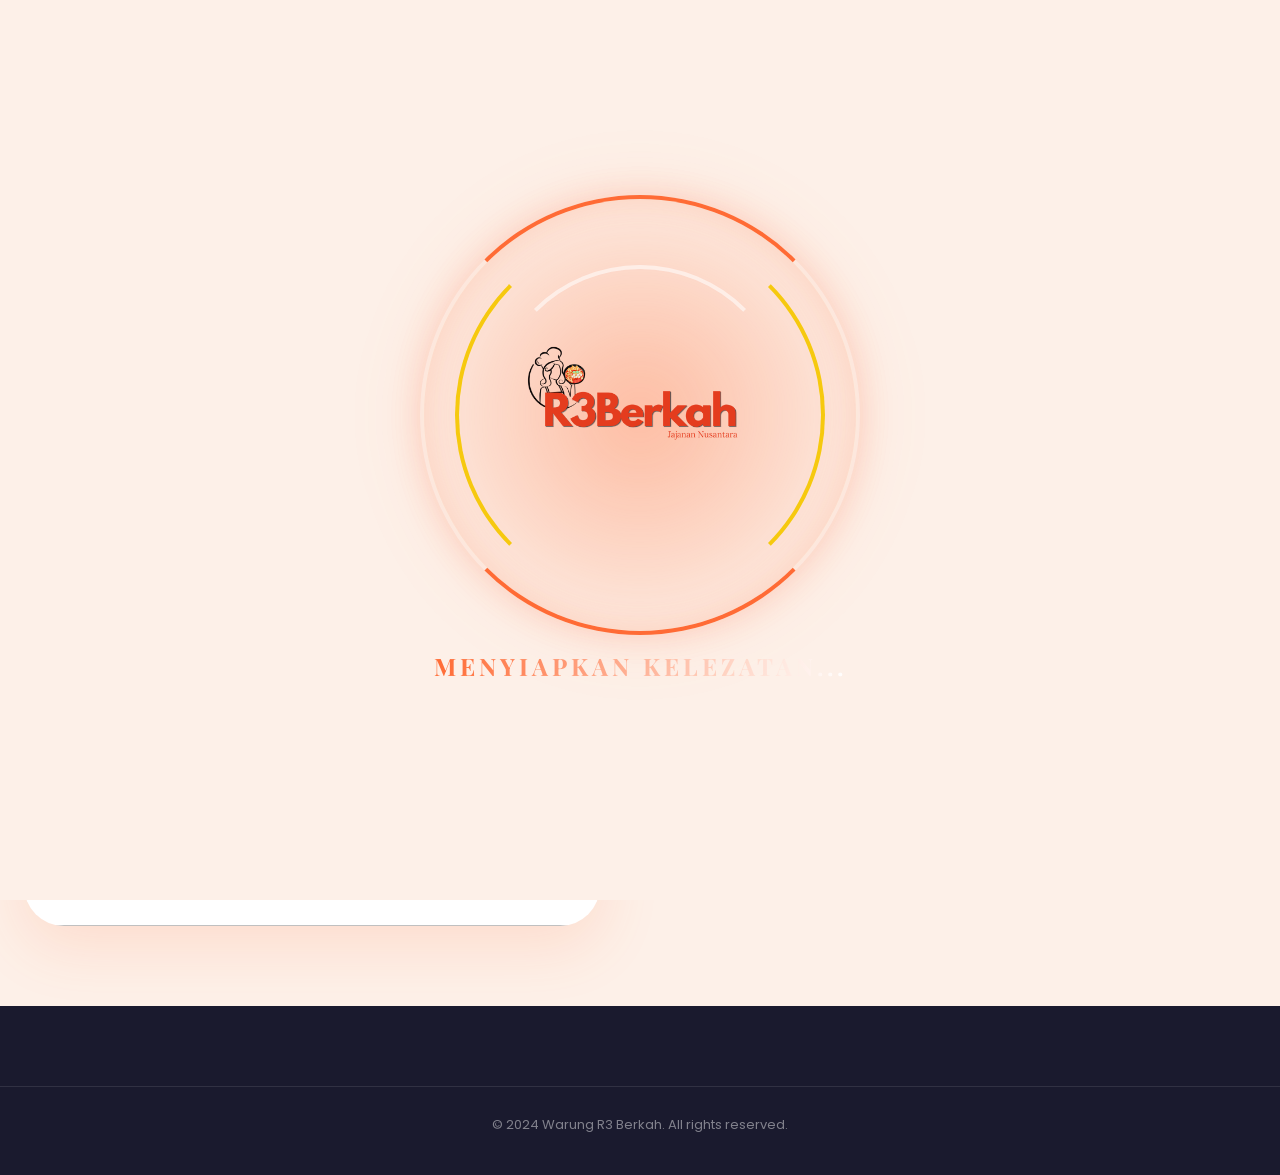
==== detail.html @ b2153f71 "first commit" ====
<!DOCTYPE html>
<html lang="id">

<head>
  <meta charset="UTF-8">
  <meta name="viewport" content="width=device-width, initial-scale=1.0">
  <title>Detail Menu | Warung R3 Berkah</title>
  <link rel="stylesheet" href="style.css">
</head>

<body>
  <!-- Loader -->
  <div class="loader-wrapper" id="loader">
    <div class="loader-content">
      <div class="loader-epic-container">
        <div class="epic-glow"></div>
        <div class="epic-ring ring-1"></div>
        <div class="epic-ring ring-2"></div>
        <div class="epic-ring ring-3"></div>
        <img src="assets/logo_animation.png" alt="Logo" class="loader-epic-logo">
      </div>
      <div class="loader-text">Menyiapkan Kelezatan...</div>
    </div>
  </div>


  <header class="scrolled">
    <div class="container nav-container">
      <a href="index.html" class="logo">
        <div class="logo-icon">
          <img src="assets/logo_animation.png" alt="Logo" style="width: 100%; height: 100%; object-fit: contain;">
        </div>
      </a>

      <nav>
        <ul>
          <li><a href="index.html#home">Home</a></li>
          <li><a href="index.html#menu">Menu</a></li>
          <li><a href="index.html#about">Tentang</a></li>
          <li><a href="index.html#why-us">Keunggulan</a></li>
        </ul>
      </nav>
    </div>
  </header>

  <main class="detail-page container" id="detail-content">
    <a href="index.html#menu" class="back-link">
      <svg width="20" height="20" viewBox="0 0 24 24" fill="none" stroke="currentColor" stroke-width="3"
        stroke-linecap="round" stroke-linejoin="round">
        <line x1="19" y1="12" x2="5" y2="12"></line>
        <polyline points="12 19 5 12 12 5"></polyline>
      </svg>
      Kembali ke Menu
    </a>

    <div class="detail-grid">
      <div class="detail-img-container">
        <img src="" alt="" id="food-img">
      </div>
      <div class="detail-info">
        <div style="display: flex; align-items: center; gap: 16px; margin-bottom: 16px;">
          <span
            style="background: rgba(255,107,53,0.1); color: var(--primary); font-size: 12px; font-weight: 900; padding: 6px 16px; border-radius: 99px; text-transform: uppercase;">Menu
            Terpopuler</span>
          <div
            style="display: flex; align-items: center; gap: 6px; color: var(--muted); font-size: 14px; font-weight: 700;">
            <svg width="16" height="16" viewBox="0 0 24 24" fill="#E53E3E">
              <path
                d="M12 21.35l-1.45-1.32C5.4 15.36 2 12.28 2 8.5 2 5.42 4.42 3 7.5 3c1.74 0 3.41.81 4.5 2.09C13.09 3.81 14.76 3 16.5 3 19.58 3 22 5.42 22 8.5c0 3.78-3.4 6.86-8.55 11.54L12 21.35z" />
            </svg>
            <span id="food-likes">0 Suka</span>
          </div>
          <div style="display: flex; align-items: center; gap: 6px; color: #F6C90E; font-size: 14px; font-weight: 700;">
            <svg width="16" height="16" viewBox="0 0 24 24" fill="currentColor">
              <path d="M12 17.27L18.18 21l-1.64-7.03L22 9.24l-7.19-.61L12 2 9.19 8.63 2 9.24l5.46 4.73L5.82 21z" />
            </svg>
            <span id="food-rating">0.0</span>
          </div>
        </div>


        <h1 id="food-name">Nama Menu</h1>
        <p class="detail-price" id="food-price">Rp 0</p>

        <div style="margin-bottom: 32px;">
          <h3 style="margin-bottom: 12px;">Deskripsi Rasa</h3>
          <p class="detail-desc" id="food-desc"></p>
        </div>

        <div style="margin-bottom: 40px;">
          <h3 style="margin-bottom: 16px;">Bahan Utama</h3>
          <div class="ingredients-grid" id="ingredients-grid">
            <!-- Ingredients will be injected -->
          </div>
        </div>

        <a href="" id="wa-btn" target="_blank" class="btn-wa">
          <svg width="24" height="24" viewBox="0 0 24 24" fill="currentColor">
            <path
              d="M17.472 14.382c-.297-.149-1.758-.867-2.03-.967-.273-.099-.471-.148-.67.15-.197.297-.767.966-.94 1.164-.173.199-.347.223-.644.075-.297-.15-1.255-.463-2.39-1.475-.883-.788-1.48-1.761-1.653-2.059-.173-.297-.018-.458.13-.606.134-.133.298-.347.446-.52.149-.174.198-.298.298-.497.099-.198.05-.371-.025-.52-.075-.149-.669-1.612-.916-2.207-.242-.579-.487-.5-.669-.51-.173-.008-.371-.01-.57-.01-.198 0-.52.074-.792.372-.272.297-1.04 1.016-1.04 2.479 0 1.462 1.065 2.875 1.213 3.074.149.198 2.096 3.2 5.077 4.487.709.306 1.262.489 1.694.625.712.227 1.36.195 1.871.118.571-.085 1.758-.719 2.006-1.413.248-.694.248-1.289.173-1.413-.074-.124-.272-.198-.57-.347m-5.421 7.403h-.004a9.87 9.87 0 01-5.031-1.378l-.361-.214-3.741.982.998-3.648-.235-.374a9.86 9.86 0 01-1.51-5.26c.001-5.45 4.436-9.884 9.888-9.884 2.64 0 5.122 1.03 6.988 2.898a9.825 9.825 0 012.893 6.994c-.003 5.45-4.437 9.884-9.885 9.884m8.413-18.297A11.815 11.815 0 0012.05 0C5.495 0 .16 5.335.157 11.892c0 2.096.547 4.142 1.588 5.945L.057 24l6.305-1.654a11.882 11.882 0 005.683 1.448h.005c6.554 0 11.89-5.335 11.893-11.893a11.821 11.821 0 00-3.48-8.413z" />
          </svg>
          Pesan via WhatsApp
        </a>
      </div>
    </div>
  </main>

  <footer>
    <div class="container footer-bottom">
      <p>&copy; 2024 Warung R3 Berkah. All rights reserved.</p>
    </div>
  </footer>

  <a href="https://wa.me/6285147191733" target="_blank" class="whatsapp-float" title="Chat via WhatsApp">
    <svg width="32" height="32" viewBox="0 0 24 24" fill="currentColor">
      <path
        d="M17.472 14.382c-.297-.149-1.758-.867-2.03-.967-.273-.099-.471-.148-.67.15-.197.297-.767.966-.94 1.164-.173.199-.347.223-.644.075-.297-.15-1.255-.463-2.39-1.475-.883-.788-1.48-1.761-1.653-2.059-.173-.297-.018-.458.13-.606.134-.133.298-.347.446-.52.149-.174.198-.298.298-.497.099-.198.05-.371-.025-.52-.075-.149-.669-1.612-.916-2.207-.242-.579-.487-.5-.669-.51-.173-.008-.371-.01-.57-.01-.198 0-.52.074-.792.372-.272.297-1.04 1.016-1.04 2.479 0 1.462 1.065 2.875 1.213 3.074.149.198 2.096 3.2 5.077 4.487.709.306 1.262.489 1.694.625.712.227 1.36.195 1.871.118.571-.085 1.758-.719 2.006-1.413.248-.694.248-1.289.173-1.413-.074-.124-.272-.198-.57-.347m-5.421 7.403h-.004a9.87 9.87 0 01-5.031-1.378l-.361-.214-3.741.982.998-3.648-.235-.374a9.86 9.86 0 01-1.51-5.26c.001-5.45 4.436-9.884 9.888-9.884 2.64 0 5.122 1.03 6.988 2.898a9.825 9.825 0 012.893 6.994c-.003 5.45-4.437 9.884-9.885 9.884m8.413-18.297A11.815 11.815 0 0012.05 0C5.495 0 .16 5.335.157 11.892c0 2.096.547 4.142 1.588 5.945L.057 24l6.305-1.654a11.882 11.882 0 005.683 1.448h.005c6.554 0 11.89-5.335 11.893-11.893a11.821 11.821 0 00-3.48-8.413z" />
    </svg>
  </a>

  <script src="data.js"></script>
  <script src="script.js"></script>
</body>

</html>
---- style.css ----
@import url('https://fonts.googleapis.com/css2?family=Poppins:ital,wght@0,100;0,200;0,300;0,400;0,500;0,600;0,700;0,800;0,900;1,100;1,200;1,300;1,400;1,500;1,600;1,700;1,800;1,900&family=Playfair+Display:ital,wght@0,400..900;1,400..900&display=swap');

:root {
  --primary: #FF6B35;
  --primary-rgb: 255, 107, 53;
  --secondary: #E53E3E;
  --yellow: #F6C90E;
  --green: #4CAF50;
  --blue: #3B82F6;
  --background: #FDF0E8;
  --foreground: #1A1A2E;
  --muted: #6B7280;
  --white: #FFFFFF;
  --shadow-soft: 0 4px 12px rgba(0, 0, 0, 0.05);
  --shadow-medium: 0 10px 30px rgba(0, 0, 0, 0.08);
  --shadow-strong: 0 20px 60px rgba(255, 107, 53, 0.15);
  --shadow-orange: 0 12px 32px rgba(255, 107, 53, 0.3);
}

* {
  margin: 0;
  padding: 0;
  box-sizing: border-box;
}

html, body {
  overflow-x: hidden;
  width: 100%;
  position: relative;
  touch-action: pan-y;
}


html {
  scroll-behavior: smooth;
}

body {
  font-family: 'Poppins', sans-serif;
  background-color: var(--background);
  color: var(--foreground);
  line-height: 1.6;
  width: 100%;
  overflow-x: hidden;
}


.container {
  max-width: 1280px;
  margin: 0 auto;
  padding: 0 24px;
}

/* Typography */
h1,
h2,
h3,
h4,
.font-serif {
  font-family: 'Playfair Display', serif;
}

.font-black {
  font-weight: 900;
}

.font-bold {
  font-weight: 700;
}

.font-semibold {
  font-weight: 600;
}

.font-medium {
  font-weight: 500;
}

/* Navbar */
header {
  position: fixed;
  top: 0;
  left: 0;
  right: 0;
  height: 90px;
  z-index: 1000;
  transition: all 0.5s cubic-bezier(0.4, 0, 0.2, 1);
}

header.scrolled {
  background: rgba(255, 255, 255, 0.8);
  backdrop-filter: blur(12px);
  -webkit-backdrop-filter: blur(12px);
  box-shadow: 0 4px 30px rgba(0, 0, 0, 0.05);
  border-bottom: 1px solid rgba(255, 255, 255, 0.2);
}

.nav-container {
  height: 100%;
  display: flex;
  align-items: center;
  position: relative;
}


.logo {
  display: flex;
  align-items: center;
  gap: 10px;
  text-decoration: none;
  transition: transform 0.3s ease;
}

.logo-icon {
  width: 130px;
  height: 130px;
  display: flex;
  align-items: center;
  justify-content: center;
  transition: transform 0.3s ease;
}



.logo:hover .logo-icon {
  transform: scale(1.1);
}

.logo-text {
  font-size: 36px;
  font-weight: 900;
  color: var(--foreground);
  letter-spacing: -0.02em;
}


/* Premium Loader */
.loader-wrapper {
  position: fixed;
  inset: 0;
  background: var(--foreground);
  /* Dark elegant background during load */
  z-index: 9999;
  display: flex;
  align-items: center;
  justify-content: center;
  transition: transform 0.8s cubic-bezier(0.85, 0, 0.15, 1);
}

.loader-wrapper::before,
.loader-wrapper::after {
  content: '';
  position: absolute;
  left: 0;
  width: 100%;
  height: 50%;
  background: var(--background);
  transition: transform 0.8s cubic-bezier(0.85, 0, 0.15, 1);
  z-index: -1;
}

.loader-wrapper::before {
  top: 0;
  transform-origin: top;
}

.loader-wrapper::after {
  bottom: 0;
  transform-origin: bottom;
}

.loader-wrapper.hidden {
  transform: scale(1.1);
  opacity: 0;
  visibility: hidden;
}

.loader-wrapper.hidden::before {
  transform: translateY(-100%);
}

.loader-wrapper.hidden::after {
  transform: translateY(100%);
}

.loader-content {
  position: relative;
  display: flex;
  flex-direction: column;
  align-items: center;
  gap: 32px;
}

.loader-epic-container {
  position: relative;
  width: 400px;
  height: 400px;
  display: flex;
  align-items: center;
  justify-content: center;
  perspective: 1000px;
}

.epic-glow {
  position: absolute;
  inset: -60px;
  background: radial-gradient(circle, rgba(255, 107, 53, 0.4) 0%, rgba(255, 107, 53, 0) 70%);
  border-radius: 50%;
  animation: epic-pulse 2s cubic-bezier(0.4, 0, 0.2, 1) infinite;
  filter: blur(25px);
}

.epic-ring {
  position: absolute;
  border-radius: 50%;
  border: 4px solid transparent;
}

.ring-1 {
  inset: -20px;
  border-top-color: var(--primary);
  border-bottom-color: var(--primary);
  animation: spin-3d 3s linear infinite;
  box-shadow: 0 0 30px rgba(255, 107, 53, 0.2), inset 0 0 30px rgba(255, 107, 53, 0.2);
}

.ring-2 {
  inset: 15px;
  border-left-color: var(--yellow);
  border-right-color: var(--yellow);
  animation: spin-3d-reverse 2.5s linear infinite;
}

.ring-3 {
  inset: 50px;
  border-top-color: rgba(255, 255, 255, 0.8);
  animation: spin 1.5s linear infinite;
  opacity: 0.7;
}

.loader-epic-logo {
  width: 280px;
  height: 280px;
  object-fit: contain;
  z-index: 10;
  animation: epic-float 3s ease-in-out infinite, epic-glow-image 2s alternate infinite;
}

@keyframes epic-pulse {
  0%, 100% { transform: scale(0.8); opacity: 0.4; }
  50% { transform: scale(1.3); opacity: 0.8; }
}

@keyframes spin-3d {
  0% { transform: rotateX(60deg) rotateY(-20deg) rotateZ(0deg); }
  100% { transform: rotateX(60deg) rotateY(-20deg) rotateZ(360deg); }
}

@keyframes spin-3d-reverse {
  0% { transform: rotateX(40deg) rotateY(40deg) rotateZ(360deg); }
  100% { transform: rotateX(40deg) rotateY(40deg) rotateZ(0deg); }
}

@keyframes epic-float {
  0%, 100% { transform: translateY(0) scale(1); }
  50% { transform: translateY(-15px) scale(1.08); }
}

@keyframes epic-glow-image {
  0% { filter: drop-shadow(0 0 10px rgba(255, 107, 53, 0.2)); }
  100% { filter: drop-shadow(0 0 35px rgba(255, 107, 53, 0.9)); }
}

.loader-text {
  font-family: 'Playfair Display', serif;
  font-size: 24px;
  font-weight: 700;
  color: var(--primary);
  letter-spacing: 4px;
  text-transform: uppercase;
  animation: shimmer 2s linear infinite;
  background: linear-gradient(90deg, var(--primary), #fff, var(--primary));
  background-size: 200% auto;
  -webkit-background-clip: text;
  background-clip: text;
  -webkit-text-fill-color: transparent;

}

@keyframes spin-cool {
  0% {
    transform: rotate(0deg);
  }

  100% {
    transform: rotate(360deg);
  }
}

@keyframes breathing {

  0%,
  100% {
    transform: scale(1);
    filter: brightness(1);
  }

  50% {
    transform: scale(1.08);
    filter: brightness(1.2);
  }
}

@keyframes glow-pulse {

  0%,
  100% {
    opacity: 0.3;
    transform: scale(0.8);
  }

  50% {
    opacity: 0.8;
    transform: scale(1.2);
  }
}

@keyframes shimmer {
  to {
    background-position: 200% center;
  }
}


nav {
  position: absolute;
  left: 50%;
  transform: translateX(-50%);
}

nav ul {
  display: flex;
  list-style: none;
  gap: 32px;
}

nav a {
  text-decoration: none;
  color: var(--muted);
  font-size: 15px;
  font-weight: 600;
  transition: all 0.3s ease;
  position: relative;
}

nav a:hover,
nav a.active {
  color: var(--primary);
}

nav a.active::after {
  content: '';
  position: absolute;
  bottom: -6px;
  left: 0;
  width: 100%;
  height: 2px;
  background: var(--primary);
  border-radius: 99px;
}

/* Hero Section */
.hero {
  min-height: 100vh;
  display: flex;
  align-items: center;
  position: relative;
  overflow: hidden;
  padding-top: 72px;
  background: linear-gradient(135deg, var(--background) 0%, #FFFFFF 50%, #FFFBF7 100%);
}

.blob-1 {
  position: absolute;
  top: -10%;
  right: -5%;
  width: 700px;
  height: 700px;
  background: radial-gradient(circle, #FFE4CC 0%, #FDF0E8 70%, transparent 100%);
  animation: morph 10s ease-in-out infinite;
  opacity: 0.6;
}

.blob-2 {
  position: absolute;
  top: 20%;
  left: -10%;
  width: 400px;
  height: 400px;
  background: radial-gradient(circle, #FFEDD5 0%, transparent 70%);
  animation: morph 10s ease-in-out infinite;
  animation-delay: -2s;
  opacity: 0.4;
}

.hero-grid {
  display: grid;
  grid-template-columns: 60% 40%;
  gap: 48px;
  align-items: center;
  position: relative;
  z-index: 10;
}

.hero h1 {
  font-size: clamp(40px, 6vw, 68px);
  line-height: 1.1;
  letter-spacing: -0.03em;
  margin-bottom: 24px;
}

.text-gradient {
  background: linear-gradient(to right, var(--secondary), var(--primary), var(--yellow));
  background-clip: text;
  -webkit-background-clip: text;
  -webkit-text-fill-color: transparent;
  font-style: italic;
  display: block;
  padding: 8px 0;
}

.hero-p {
  font-size: 18px;
  color: var(--muted);
  max-width: 450px;
  font-weight: 500;
  margin-bottom: 32px;
}

/* Service Pills */
.service-pills {
  display: flex;
  flex-wrap: wrap;
  gap: 16px;
  margin-bottom: 32px;
}

.pill {
  display: flex;
  align-items: center;
  gap: 12px;
  background: rgba(255, 255, 255, 0.6);
  backdrop-filter: blur(8px);
  padding: 14px 20px;
  border-radius: 20px;
  box-shadow: var(--shadow-medium);
  transition: all 0.3s ease;
}

.pill:hover {
  transform: translateY(-4px);
  background: white;
}

.pill-icon {
  width: 40px;
  height: 40px;
  border-radius: 50%;
  display: flex;
  align-items: center;
  justify-content: center;
}

.pill-orange .pill-icon {
  background: rgba(255, 107, 53, 0.1);
  color: var(--primary);
}

.pill-green .pill-icon {
  background: rgba(76, 175, 80, 0.1);
  color: var(--green);
}

.pill-text b {
  font-size: 12px;
  display: block;
  text-transform: uppercase;
  letter-spacing: 0.05em;
}

.pill-text span {
  font-size: 11px;
  color: var(--muted);
}

.hero-cta {
  display: flex;
  align-items: center;
  gap: 24px;
}

.btn-primary {
  background: linear-gradient(to right, var(--secondary), var(--primary));
  color: white;
  padding: 20px 48px;
  border-radius: 99px;
  text-decoration: none;
  font-size: 18px;
  font-weight: 700;
  box-shadow: 0 12px 32px rgba(255, 107, 53, 0.4);
  transition: all 0.3s cubic-bezier(0.4, 0, 0.2, 1);
  border: none;
  cursor: pointer;
}

.btn-primary:hover {
  transform: scale(1.05);
  box-shadow: 0 16px 40px rgba(255, 107, 53, 0.5);
}

.play-btn {
  display: flex;
  align-items: center;
  gap: 12px;
  text-decoration: none;
  color: var(--foreground);
  font-weight: 700;
}

.play-icon {
  width: 56px;
  height: 56px;
  background: white;
  border-radius: 50%;
  display: flex;
  align-items: center;
  justify-content: center;
  box-shadow: 0 12px 24px rgba(0, 0, 0, 0.1);
  color: var(--primary);
  transition: all 0.3s ease;
}

.play-btn:hover .play-icon {
  transform: scale(1.1);
  background: var(--primary);
  color: white;
}

/* Hero Image */
.hero-image-side {
  position: relative;
  display: flex;
  justify-content: center;
}

.hero-shape {
  position: absolute;
  width: 450px;
  height: 450px;
  background: linear-gradient(135deg, #FFE4CC, #FFEDD5);
  border-radius: 50%;
  animation: morph 10s ease-in-out infinite;
  opacity: 0.8;
}

.hero-rings {
  position: absolute;
  width: 520px;
  height: 520px;
  border: 1px solid rgba(255, 107, 53, 0.1);
  border-radius: 50%;
  animation: spin 20s linear infinite;
}

.hero-img-wrap {
  position: relative;
  z-index: 10;
  animation: float 3.5s ease-in-out infinite;
}

.hero-img-main {
  width: 100%;
  max-width: 480px;
  border-radius: 50%;
  border: 12px solid rgba(255, 255, 255, 0.4);
  backdrop-filter: blur(4px);
  box-shadow: 0 20px 50px rgba(0, 0, 0, 0.15);
}

.badge-discount {
  position: absolute;
  top: -20px;
  right: -20px;
  background: var(--yellow);
  padding: 16px 24px;
  border-radius: 20px;
  transform: rotate(12deg);
  box-shadow: 0 12px 24px rgba(246, 201, 14, 0.4);
  border: 4px solid white;
  animation: float-slow 2.8s ease-in-out infinite;
  text-align: center;
}

.badge-discount b {
  font-size: 28px;
  display: block;
  line-height: 1;
}

.badge-discount span {
  font-size: 11px;
  font-weight: 900;
  text-transform: uppercase;
}

.rating-floating {
  position: absolute;
  bottom: -20px;
  left: -20px;
  background: white;
  padding: 12px 20px;
  border-radius: 20px;
  box-shadow: 0 12px 24px rgba(0, 0, 0, 0.1);
  display: flex;
  align-items: center;
  gap: 12px;
  border: 1px solid rgba(0, 0, 0, 0.05);
  animation: float 3.5s ease-in-out infinite;
  animation-delay: -1s;
}

.rating-icon {
  width: 40px;
  height: 40px;
  background: rgba(76, 175, 80, 0.1);
  border-radius: 50%;
  display: flex;
  align-items: center;
  justify-content: center;
  color: var(--green);
}

/* Utilities */
.text-center {
  text-align: center;
}

/* Sections */
.section {
  padding: 100px 0;
}


.section-white {
  background: white;
}

.section-label {
  display: block;
  font-size: 12px;
  font-weight: 900;
  color: var(--primary);
  text-transform: uppercase;
  letter-spacing: 0.2em;
  margin-bottom: 12px;
  text-align: center;
}

.section-title {
  font-size: clamp(32px, 4vw, 48px);
  font-weight: 900;
  text-align: center;
  margin-bottom: 60px;
  line-height: 1.1;
}

/* Food Cards Carousel */
.carousel-container {
  position: relative;
  margin-top: 32px;
}

.carousel-btn {
  position: absolute;
  top: 50%;
  transform: translateY(-50%);
  width: 56px;
  height: 56px;
  background: white;
  border: none;
  border-radius: 50%;
  box-shadow: var(--shadow-medium);
  cursor: pointer;
  z-index: 100;
  display: flex;
  align-items: center;
  justify-content: center;
  color: var(--muted);
  transition: all 0.3s ease;
}

.carousel-btn:hover {
  background: var(--primary);
  color: white;
}

.carousel-btn.prev {
  left: -28px;
}

.carousel-btn.next {
  right: -28px;
}

.carousel-track {
  display: flex;
  gap: 40px;
  overflow-x: auto;
  padding: 80px 20px 100px;
  scroll-behavior: smooth;
  scroll-snap-type: x mandatory;
}


.carousel-track::-webkit-scrollbar {
  display: none;
}

.food-card-wrap {
  flex: 0 0 260px;
  scroll-snap-align: start;
  position: relative;
}

.food-card {
  margin-top: 48px;
  background: white;
  border-radius: 32px;
  padding: 130px 24px 32px;
  min-height: 210px;
  display: flex;
  flex-direction: column;
  justify-content: space-between;
  box-shadow: var(--shadow-medium);
  transition: all 0.5s cubic-bezier(0.4, 0, 0.2, 1);
  border: 1px solid rgba(0, 0, 0, 0.05);
  text-align: center;
}


.food-card:hover {
  transform: translateY(-8px);
  box-shadow: var(--shadow-strong);
}

.food-card-img-box {
  position: absolute;
  top: -40px;
  left: 50%;
  transform: translateX(-50%);
  width: 160px;
  height: 160px;
  transition: all 0.5s ease;
}

.food-card:hover+.food-card-img-box,
.food-card-wrap:hover .food-card-img-box {
  transform: translateX(-50%) scale(1.1) rotate(-6deg);
}

.food-card-img-box img {
  width: 100%;
  height: 100%;
  object-fit: cover;
  border-radius: 50%;
  border: 6px solid white;
  box-shadow: 0 12px 24px rgba(0, 0, 0, 0.12);
}

.card-price-badge {
  position: absolute;
  bottom: -8px;
  right: -8px;
  background: var(--yellow);
  padding: 6px 12px;
  border-radius: 12px;
  font-size: 13px;
  font-weight: 900;
  border: 2px solid white;
  transform: rotate(12deg);
  transition: transform 0.3s ease;
}

.food-card-wrap:hover .card-price-badge {
  transform: rotate(0deg);
}

.card-title {
  font-size: 18px;
  font-weight: 900;
  margin-bottom: 12px;
  letter-spacing: -0.01em;
}

.card-stats {
  display: flex;
  justify-content: center;
  gap: 12px;
  margin-bottom: 24px;
}

.stat-pill {
  display: flex;
  align-items: center;
  gap: 6px;
  padding: 4px 10px;
  border-radius: 99px;
  font-size: 11px;
  font-weight: 700;
}

.stat-pill.heart {
  background: #FEF2F2;
  color: var(--secondary);
}

.stat-pill.star {
  background: #FFFBEB;
  color: var(--yellow);
}

.btn-detail {
  width: 100%;
  padding: 14px;
  border-radius: 16px;
  background: var(--foreground);
  color: white;
  font-weight: 700;
  border: none;
  cursor: pointer;
  transition: all 0.3s ease;
  text-decoration: none;
  display: block;
}

.btn-detail:hover {
  background: var(--primary);
  transform: scale(1.02);
}

/* Categories Section */
.categories-grid {
  display: grid;
  grid-template-columns: 30% 68%;
  gap: 40px;
}

.cat-banner {
  position: relative;
  height: 100%;
  min-height: 300px;
  border-radius: 32px;
  overflow: hidden;
  box-shadow: var(--shadow-medium);
}



.cat-banner img {
  width: 100%;
  height: 100%;
  object-fit: cover;
  transition: transform 0.7s ease;
}

.cat-banner:hover img {
  transform: scale(1.1);
}

.cat-banner-overlay {
  position: absolute;
  inset: 0;
  background: linear-gradient(to top, rgba(0, 0, 0, 0.9) 0%, rgba(0, 0, 0, 0.3) 50%, transparent 100%);
}

.cat-banner-content {
  position: absolute;
  bottom: 32px;
  left: 32px;
  right: 32px;
  color: white;
}

.badge-new {
  position: absolute;
  top: 24px;
  left: 24px;
  background: var(--green);
  color: white;
  padding: 6px 16px;
  border-radius: 99px;
  font-size: 12px;
  font-weight: 900;
  text-transform: uppercase;
}

.cat-banner h3 {
  font-size: 40px;
  font-weight: 900;
  margin-bottom: 8px;
  line-height: 1.1;
}

.cat-banner p {
  font-size: 16px;
  color: rgba(255, 255, 255, 0.8);
  margin-bottom: 24px;
}


.cat-list {
  display: grid;
  gap: 16px;
}



.cat-item {
  display: flex;
  align-items: center;
  gap: 24px;
  padding: 20px 24px;
  background: white;
  border-radius: 28px;
  text-decoration: none;
  color: inherit;
  transition: all 0.3s ease;
  border: 1px solid rgba(0, 0, 0, 0.05);
}




.cat-item:hover {
  background: linear-gradient(to right, white, #FFF7F0);
  transform: translateX(-8px);
  box-shadow: var(--shadow-medium);
}

.cat-icon-box {
  width: 100px;
  height: 100px;
  border-radius: 16px;
  overflow: hidden;
  border: 4px solid var(--background);
  transition: transform 0.3s ease;
}



.cat-item:hover .cat-icon-box {
  transform: rotate(6deg);
}

.cat-icon-box img {
  width: 100%;
  height: 100%;
  object-fit: cover;
}

.cat-info h4 {
  font-size: 22px;
  font-weight: 900;
  margin-bottom: 4px;
  transition: color 0.3s ease;
}

.cat-item:hover .cat-info h4 {
  color: var(--primary);
}

.cat-info p {
  font-size: 15px;
  color: var(--muted);
  font-weight: 500;
}



.cat-arrow {
  width: 52px;
  height: 52px;


  background: var(--background);
  border-radius: 50%;
  display: flex;
  align-items: center;
  justify-content: center;
  color: var(--primary);
  margin-left: auto;
  transition: all 0.3s ease;
}

.cat-item:hover .cat-arrow {
  background: var(--primary);
  color: white;
}

/* Why Us Section */
.features-grid {
  display: grid;
  grid-template-columns: repeat(auto-fit, minmax(250px, 1fr));
  gap: 32px;
}

.feature-card {
  padding: 32px;
  background: #fcf7f4;
  border-radius: 32px;
  transition: all 0.5s ease;
  border: 1px solid transparent;
}

.feature-card:hover {
  background: white;
  border-color: rgba(0, 0, 0, 0.05);
  box-shadow: 0 20px 40px rgba(0, 0, 0, 0.05);
}

.feature-icon {
  width: 64px;
  height: 64px;
  border-radius: 16px;
  display: flex;
  align-items: center;
  justify-content: center;
  color: white;
  margin-bottom: 32px;
  box-shadow: 0 8px 16px rgba(0, 0, 0, 0.1);
  transition: transform 0.5s ease;
}

.feature-card:hover .feature-icon {
  transform: scale(1.1) rotate(6deg);
}

.bg-orange {
  background-color: #F97316;
}

.bg-green {
  background-color: #22C55E;
}

.bg-blue {
  background-color: #3B82F6;
}

.bg-red {
  background-color: #EF4444;
}

.feature-card h3 {
  font-size: 20px;
  font-weight: 900;
  margin-bottom: 16px;
  transition: color 0.3s ease;
}

.feature-card:hover h3 {
  color: var(--primary);
}

.feature-card p {
  color: var(--muted);
  font-weight: 500;
}

.quote-box {
  margin-top: 100px;
  padding: 80px;
  background: linear-gradient(135deg, var(--foreground), #2D2D44);
  border-radius: 40px;
  color: white;
  text-align: center;
  position: relative;
  overflow: hidden;
}

.quote-glow {
  position: absolute;
  top: -200px;
  right: -200px;
  width: 400px;
  height: 400px;
  background: rgba(255, 107, 53, 0.1);
  filter: blur(100px);
  border-radius: 50%;
}

.quote-text {
  font-size: 28px;
  font-style: italic;
  max-width: 800px;
  margin: 0 auto 32px;
  line-height: 1.5;
  position: relative;
  z-index: 10;
}

.quote-divider {
  width: 64px;
  height: 4px;
  background: var(--primary);
  margin: 0 auto 24px;
  border-radius: 99px;
}

.quote-author {
  font-size: 20px;
  font-weight: 900;
  text-transform: uppercase;
  letter-spacing: 0.2em;
}

/* Premium About Section Redesign */
.about-premium-section {
  background: linear-gradient(135deg, #FFF9F5 0%, #FFFFFF 100%);
  position: relative;
  overflow: hidden;
  padding: 120px 0;
  border-top: 1px solid rgba(255, 107, 53, 0.1);
  border-bottom: 1px solid rgba(255, 107, 53, 0.1);
}

.about-premium-section::before {
  content: '';
  position: absolute;
  top: -150px;
  right: -100px;
  width: 500px;
  height: 500px;
  background: radial-gradient(circle, rgba(255, 107, 53, 0.05) 0%, transparent 70%);
  border-radius: 50%;
  z-index: 0;
}

.about-grid {
  display: grid;
  grid-template-columns: 48% 46%;
  gap: 8%;
  align-items: center;
  position: relative;
  z-index: 2;
}

/* Image Side */
.about-img-side {
  position: relative;
  display: flex;
  justify-content: center;
  padding: 20px;
}

.about-image-wrapper {
  position: relative;
  width: 100%;
  max-width: 600px;
  min-height: 400px;
}

.about-decor-square {
  position: absolute;
  top: -20px;
  left: -20px;
  width: 80%;
  height: 80%;
  border: 4px solid var(--primary);
  border-radius: 40px;
  z-index: 1;
  transition: transform 0.5s ease;
}

.about-img-container {
  position: absolute;
  border-radius: 40px;
  overflow: hidden;
  box-shadow: 0 30px 60px rgba(0, 0, 0, 0.15);
  cursor: pointer;
  transition: all 0.5s cubic-bezier(0.4, 0, 0.2, 1);
}

.about-img-container.img-1 {
  top: 0;
  left: 0;
  width: 80%;
  z-index: 2;
}

.about-img-container.img-2 {
  bottom: -40px;
  right: -20px;
  width: 70%;
  z-index: 3;
  border: 8px solid white;
}

.about-img-main {
  width: 100%;
  height: auto;
  aspect-ratio: 4/3;
  object-fit: cover;
  transition: transform 0.8s ease;
  display: block;
}

.img-overlay {
  position: absolute;
  inset: 0;
  background: rgba(255, 107, 53, 0.4);
  display: flex;
  align-items: center;
  justify-content: center;
  opacity: 0;
  transition: opacity 0.3s ease;
}

.about-img-container:hover {
  transform: translateY(-10px);
  z-index: 10;
}

.about-img-container:hover .img-overlay {
  opacity: 1;
}

.about-img-container:hover .about-img-main {
  transform: scale(1.1);
}

.about-image-wrapper:hover .about-decor-square {
  transform: translate(10px, 10px);
}

/* Lightbox Styles */
.lightbox-overlay {
  position: fixed;
  inset: 0;
  background: rgba(0, 0, 0, 0.9);
  z-index: 9999;
  display: flex;
  align-items: center;
  justify-content: center;
  opacity: 0;
  visibility: hidden;
  transition: all 0.3s ease;
  backdrop-filter: blur(8px);
}

.lightbox-overlay.active {
  opacity: 1;
  visibility: visible;
}

.lightbox-content {
  position: relative;
  max-width: 90%;
  max-height: 90vh;
  transform: scale(0.9);
  transition: transform 0.3s cubic-bezier(0.4, 0, 0.2, 1);
}

.lightbox-overlay.active .lightbox-content {
  transform: scale(1);
}

.lightbox-content img {
  width: 100%;
  height: auto;
  max-height: 90vh;
  object-fit: contain;
  border-radius: 16px;
  box-shadow: 0 24px 48px rgba(0, 0, 0, 0.5);
}

.lightbox-close {
  position: absolute;
  top: 24px;
  right: 24px;
  background: white;
  color: var(--foreground);
  border: none;
  width: 48px;
  height: 48px;
  border-radius: 50%;
  font-size: 28px;
  display: flex;
  align-items: center;
  justify-content: center;
  cursor: pointer;
  z-index: 10000;
  transition: all 0.3s ease;
}

.lightbox-close:hover {
  background: var(--primary);
  color: white;
  transform: rotate(90deg);
}

.about-badge-floating {
  position: absolute;
  bottom: 40px;
  right: -30px;
  z-index: 3;
  background: white;
  padding: 20px 30px;
  border-radius: 24px;
  box-shadow: 0 20px 40px rgba(255, 107, 53, 0.2);
  display: flex;
  flex-direction: column;
  align-items: center;
  animation: float 4s ease-in-out infinite;
  border: 1px solid rgba(255, 107, 53, 0.1);
}

.badge-number {
  font-size: 36px;
  font-weight: 900;
  color: var(--primary);
  font-family: 'Playfair Display', serif;
  line-height: 1;
}

.badge-text {
  font-size: 13px;
  font-weight: 800;
  color: var(--muted);
  text-transform: uppercase;
  letter-spacing: 2px;
  margin-top: 6px;
}

/* Content Side */
.about-label-wrapper {
  display: flex;
  align-items: center;
  gap: 16px;
  margin-bottom: 24px;
}

.about-line {
  width: 60px;
  height: 3px;
  background: var(--primary);
  border-radius: 2px;
}

.about-label {
  font-size: 14px;
  font-weight: 900;
  color: var(--primary);
  letter-spacing: 0.2em;
}

.about-title {
  font-size: clamp(40px, 5vw, 56px);
  font-weight: 900;
  line-height: 1.1;
  margin-bottom: 24px;
  color: var(--foreground);
}

.text-primary {
  color: var(--primary);
  font-style: italic;
  font-family: 'Playfair Display', serif;
}

.about-lead {
  font-size: 22px;
  font-weight: 700;
  color: var(--foreground);
  margin-bottom: 24px;
  line-height: 1.5;
  border-left: 4px solid var(--yellow);
  padding-left: 20px;
}

.about-p {
  font-size: 17px;
  color: var(--muted);
  line-height: 1.8;
  margin-bottom: 40px;
  font-weight: 500;
}

.about-stats {
  display: grid;
  grid-template-columns: repeat(3, 1fr);
  gap: 24px;
  margin-bottom: 48px;
  padding-top: 32px;
  border-top: 1px solid rgba(0,0,0,0.05);
}

.stat-box {
  display: flex;
  flex-direction: column;
  gap: 8px;
}

.stat-number {
  font-size: 40px;
  font-weight: 900;
  color: var(--foreground);
  font-family: 'Playfair Display', serif;
  line-height: 1;
}

.stat-text {
  font-size: 13px;
  font-weight: 800;
  color: var(--primary);
  text-transform: uppercase;
  letter-spacing: 1px;
}

.mt-4 {
  margin-top: 16px;
}

/* Top Foods Section */
.top-foods-flex {
  display: flex;
  justify-content: center;
  flex-wrap: wrap;
  gap: 48px;
  margin-top: 32px;
}

.top-food-item {
  display: flex;
  flex-direction: column;
  align-items: center;
  gap: 16px;
  cursor: pointer;
}

.top-food-img-box {
  position: relative;
}

.top-food-img {
  width: 150px;
  height: 130px;
  border-radius: 40px;
  object-fit: cover;
  border: 4px solid white;
  box-shadow: 0 12px 24px rgba(0, 0, 0, 0.08);
  transition: all 0.5s ease;
  position: relative;
  z-index: 10;
}

.top-food-item:hover .top-food-img {
  transform: translateY(-16px) scale(1.1);
  border-color: var(--primary);
  box-shadow: 0 20px 40px rgba(255, 107, 53, 0.25);
}

.top-food-glow {
  position: absolute;
  inset: 0;
  background: rgba(255, 107, 53, 0.2);
  filter: blur(24px);
  border-radius: 50%;
  opacity: 0;
  transition: opacity 0.5s ease;
  transform: scale(0.75);
}

.top-food-item:hover .top-food-glow {
  opacity: 1;
}

.top-food-name {
  font-size: 18px;
  font-weight: 900;
}

.top-food-item:hover .top-food-name {
  color: var(--primary);
}

.top-food-meta {
  font-size: 13px;
  font-weight: 700;
  color: var(--muted);
  text-transform: uppercase;
  letter-spacing: 0.15em;
}

/* Footer */
footer {
  background: #1A1A2E;
  color: white;
  padding: 80px 0 40px;
}

.footer-grid {
  display: grid;
  grid-template-columns: 2fr 1fr 1fr 1.5fr;
  gap: 48px;
  margin-bottom: 64px;
}

.footer-logo {
  display: flex;
  align-items: center;
  gap: 10px;
  color: white;
  text-decoration: none;
  font-size: 24px;
  font-weight: 700;
  margin-bottom: 20px;
}

.footer-logo .logo-icon {
  width: 80px;
  height: 80px;
  background-color: white;
  border-radius: 20px;
}




.footer-desc {
  color: rgba(255, 255, 255, 0.6);
  max-width: 220px;
  font-size: 14px;
  margin-bottom: 24px;
}

.social-links {
  display: flex;
  gap: 12px;
}

.social-link {
  width: 36px;
  height: 36px;
  border-radius: 50%;
  background: rgba(255, 255, 255, 0.1);
  display: flex;
  align-items: center;
  justify-content: center;
  color: white;
  transition: all 0.2s ease;
}

.social-link:hover {
  background: var(--primary);
  transform: scale(1.1);
}

.footer-title {
  font-size: 16px;
  font-weight: 700;
  margin-bottom: 24px;
  position: relative;
}

.footer-title::after {
  content: '';
  position: absolute;
  bottom: -8px;
  left: 0;
  width: 32px;
  height: 2px;
  background: var(--primary);
}

.footer-links {
  list-style: none;
}

.footer-links li {
  margin-bottom: 12px;
}

.footer-links a {
  color: rgba(255, 255, 255, 0.65);
  text-decoration: none;
  font-size: 14px;
  transition: all 0.2s ease;
  display: inline-block;
}

.footer-links a:hover {
  color: white;
  transform: translateX(4px);
}

.location-item {
  margin-bottom: 16px;
}

.location-item:not(:last-child) {
  padding-bottom: 16px;
  border-bottom: 1px solid rgba(255, 255, 255, 0.1);
}

.loc-name {
  font-size: 14px;
  font-weight: 700;
  margin-bottom: 4px;
}

.loc-addr {
  font-size: 13px;
  color: rgba(255, 255, 255, 0.65);
}

.footer-bottom {
  border-top: 1px solid rgba(255, 255, 255, 0.1);
  padding-top: 28px;
  text-align: center;
  color: rgba(255, 255, 255, 0.45);
  font-size: 13px;
}

/* Animations */
@keyframes morph {

  0%,
  100% {
    border-radius: 40% 60% 70% 30% / 40% 50% 60% 50%;
  }

  25% {
    border-radius: 50% 60% 50% 50% / 60% 40% 60% 40%;
  }

  50% {
    border-radius: 60% 40% 30% 70% / 50% 60% 40% 60%;
  }

  75% {
    border-radius: 40% 50% 60% 50% / 70% 30% 50% 50%;
  }
}

@keyframes float {

  0%,
  100% {
    transform: translateY(0px);
  }

  50% {
    transform: translateY(-16px);
  }
}

@keyframes float-slow {

  0%,
  100% {
    transform: translateY(0px) rotate(12deg);
  }

  50% {
    transform: translateY(-10px) rotate(12deg);
  }
}

@keyframes spin {
  from {
    transform: rotate(0deg);
  }

  to {
    transform: rotate(360deg);
  }
}

/* Scrollbar Hide */
.scrollbar-hide::-webkit-scrollbar {
  display: none;
}

.scrollbar-hide {
  -ms-overflow-style: none;
  scrollbar-width: none;
}

/* Detail Page Styles */
.detail-page {
  padding-top: 140px;
  padding-bottom: 80px;
  min-height: 100vh;
}

.back-link {
  display: inline-flex;
  align-items: center;
  gap: 8px;
  text-decoration: none;
  color: var(--muted);
  font-weight: 700;
  margin-bottom: 40px;
  transition: all 0.3s ease;
}

.back-link:hover {
  color: var(--primary);
  transform: translateX(-4px);
}

.detail-grid {
  display: grid;
  grid-template-columns: 1fr 1fr;
  gap: 80px;
  align-items: start;
}

.detail-img-container {
  position: sticky;
  top: 120px;
  border-radius: 40px;
  overflow: hidden;
  box-shadow: var(--shadow-strong);
  background: white;
  aspect-ratio: 4/5;
}

.detail-img-container img {
  width: 100%;
  height: 100%;
  object-fit: cover;
  transition: transform 0.8s ease;
}

.detail-img-container:hover img {
  transform: scale(1.05);
}

.detail-info h1 {
  font-size: clamp(36px, 5vw, 56px);
  font-weight: 900;
  margin-bottom: 12px;
  line-height: 1.1;
}

.detail-price {
  font-size: 32px;
  font-weight: 900;
  color: var(--primary);
  margin-bottom: 32px;
}

.detail-desc {
  font-size: 18px;
  line-height: 1.6;
  color: var(--muted);
}

.ingredients-grid {
  display: grid;
  grid-template-columns: repeat(auto-fill, minmax(180px, 1fr));
  gap: 16px;
}

.ingredient-item {
  display: flex;
  align-items: center;
  gap: 12px;
  padding: 16px;
  background: white;
  border-radius: 20px;
  border: 1px solid rgba(0, 0, 0, 0.05);
  font-weight: 700;
  transition: all 0.3s ease;
}

.ingredient-item:hover {
  border-color: var(--primary);
  transform: translateY(-4px);
  box-shadow: var(--shadow-medium);
}

.btn-wa {
  display: flex;
  align-items: center;
  justify-content: center;
  gap: 12px;
  background: #25D366;
  color: white;
  text-decoration: none;
  padding: 20px 40px;
  border-radius: 24px;
  font-size: 18px;
  font-weight: 900;
  box-shadow: 0 12px 24px rgba(37, 211, 102, 0.3);
  transition: all 0.3s ease;
}

.btn-wa:hover {
  transform: translateY(-4px) scale(1.02);
  box-shadow: 0 16px 32px rgba(37, 211, 102, 0.4);
}

@media (max-width: 992px) {
  .detail-grid {
    grid-template-columns: 1fr;
    gap: 40px;
  }

  .detail-img-container {
    position: static;
    aspect-ratio: 1/1;
  }
  
  .about-grid {
    grid-template-columns: 1fr;
    gap: 56px;
  }
  
  .about-img-main {
    height: auto;
  }
  
  .about-stats {
    grid-template-columns: repeat(auto-fit, minmax(120px, 1fr));
  }
}

/* Floating WhatsApp Button */
.whatsapp-float {
  position: fixed;
  bottom: 40px;
  right: 40px;
  width: 64px;
  height: 64px;
  background-color: #25D366;
  color: white;
  border-radius: 50%;
  display: flex;
  align-items: center;
  justify-content: center;
  box-shadow: 0 12px 24px rgba(37, 211, 102, 0.4);
  z-index: 1000;
  transition: all 0.3s cubic-bezier(0.4, 0, 0.2, 1);
  animation: float 3s ease-in-out infinite;
}

.whatsapp-float:hover {
  transform: scale(1.1) rotate(12deg);
  box-shadow: 0 16px 32px rgba(37, 211, 102, 0.5);
  background-color: #20BA5A;
}

@media (max-width: 768px) {
  .whatsapp-float {
    bottom: 24px;
    right: 24px;
    width: 56px;
    height: 56px;
  }
  
  .loader-epic-container {
    width: 280px;
    height: 280px;
  }
  
  .loader-epic-logo {
    width: 180px;
    height: 180px;
  }
  
  .ring-3 {
    inset: 35px;
  }
}

@media (max-width: 480px) {
  .loader-epic-container {
    width: 220px;
    height: 220px;
  }
  
  .loader-epic-logo {
    width: 140px;
    height: 140px;
  }
  
  .ring-1 { inset: -15px; }
  .ring-2 { inset: 10px; }
  .ring-3 { inset: 25px; }
}
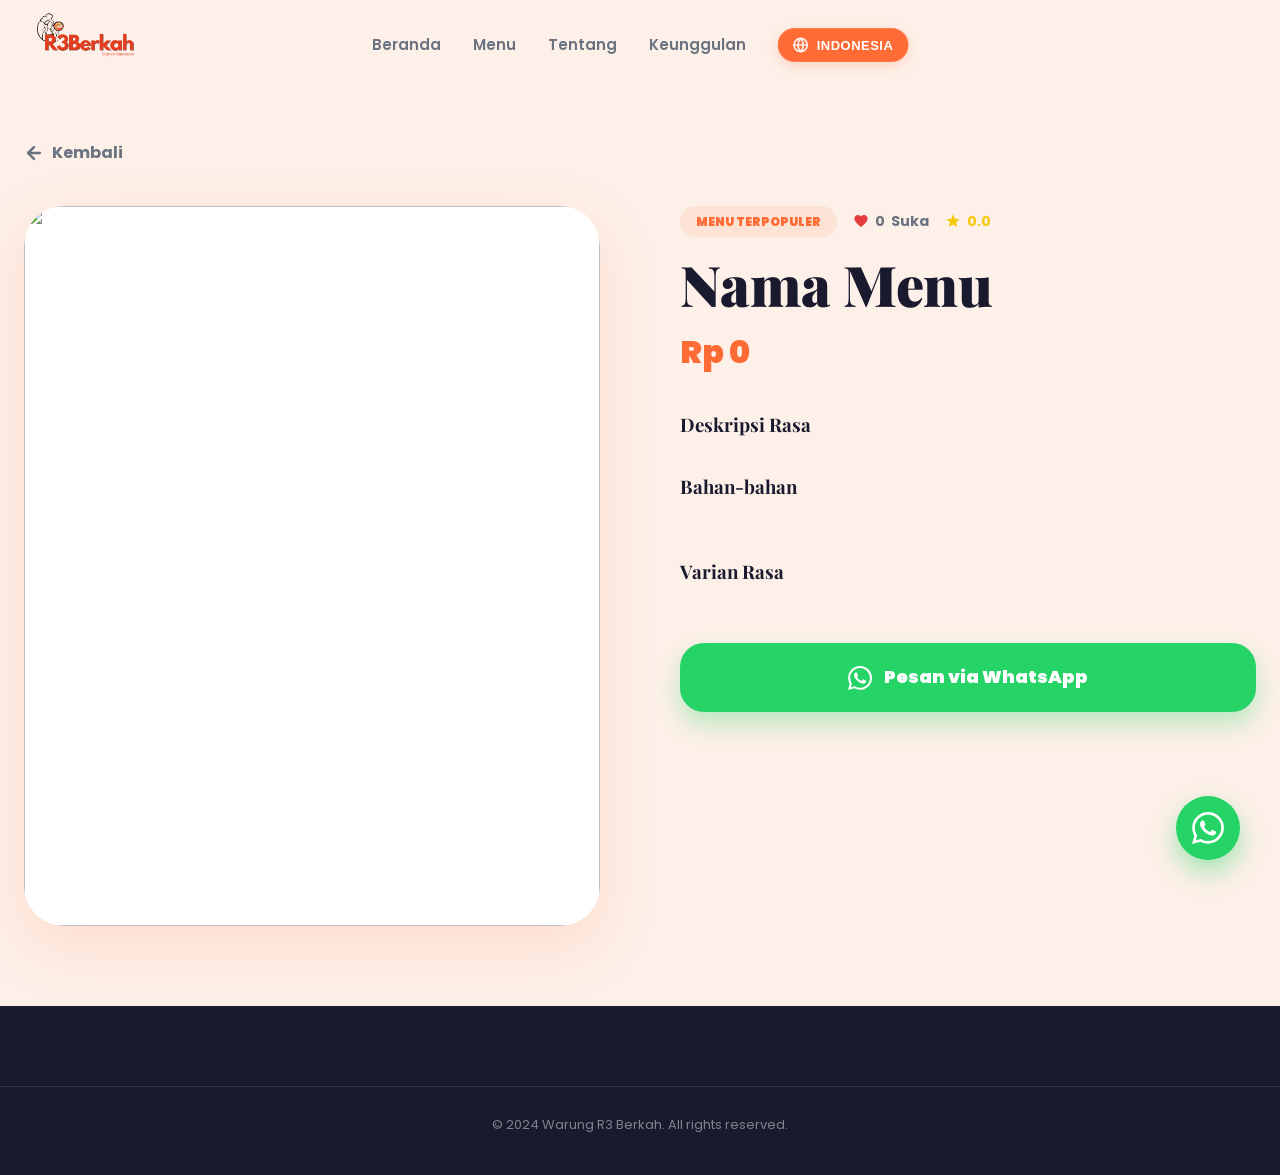
==== commit f9b3b631: "pembaruan" ====
--- a/detail.html
+++ b/detail.html
@@ -5,7 +5,11 @@
   <meta charset="UTF-8">
   <meta name="viewport" content="width=device-width, initial-scale=1.0">
   <title>Detail Menu | Warung R3 Berkah</title>
+  <link rel="icon" type="image/png" href="assets/logo_animation.png">
   <link rel="stylesheet" href="style.css">
+  <script src="data.js"></script>
+  <script src="translations.js"></script>
+  <script src="script.js" defer></script>
 </head>
 
 <body>
@@ -32,12 +36,26 @@
         </div>
       </a>
 
-      <nav>
+      <button class="hamburger" id="hamburger-btn" onclick="toggleMobileMenu()" aria-label="Toggle menu">
+        <span></span>
+        <span></span>
+        <span></span>
+      </button>
+      <nav id="nav-menu">
         <ul>
-          <li><a href="index.html#home">Home</a></li>
-          <li><a href="index.html#menu">Menu</a></li>
-          <li><a href="index.html#about">Tentang</a></li>
-          <li><a href="index.html#why-us">Keunggulan</a></li>
+          <li><a href="index.html#home" data-i18n="nav-home">Home</a></li>
+          <li><a href="index.html#menu" data-i18n="nav-menu">Menu</a></li>
+          <li><a href="index.html#about" data-i18n="nav-about">Tentang</a></li>
+          <li><a href="index.html#why-us" data-i18n="nav-why">Keunggulan</a></li>
+          <!-- Language Switcher -->
+          <li>
+            <div class="lang-switcher-wrap">
+              <button id="lang-btn" class="lang-btn">
+                <span class="lang-icon"></span>
+                <span id="lang-text" class="lang-text">ID / ENG</span>
+              </button>
+            </div>
+          </li>
         </ul>
       </nav>
     </div>
@@ -50,7 +68,7 @@
         <line x1="19" y1="12" x2="5" y2="12"></line>
         <polyline points="12 19 5 12 12 5"></polyline>
       </svg>
-      Kembali ke Menu
+      <span data-i18n="detail-back">Kembali ke Menu</span>
     </a>
 
     <div class="detail-grid">
@@ -60,7 +78,8 @@
       <div class="detail-info">
         <div style="display: flex; align-items: center; gap: 16px; margin-bottom: 16px;">
           <span
-            style="background: rgba(255,107,53,0.1); color: var(--primary); font-size: 12px; font-weight: 900; padding: 6px 16px; border-radius: 99px; text-transform: uppercase;">Menu
+            style="background: rgba(255,107,53,0.1); color: var(--primary); font-size: 12px; font-weight: 900; padding: 6px 16px; border-radius: 99px; text-transform: uppercase;"
+            data-i18n="detail-popular">Menu
             Terpopuler</span>
           <div
             style="display: flex; align-items: center; gap: 6px; color: var(--muted); font-size: 14px; font-weight: 700;">
@@ -68,29 +87,36 @@
               <path
                 d="M12 21.35l-1.45-1.32C5.4 15.36 2 12.28 2 8.5 2 5.42 4.42 3 7.5 3c1.74 0 3.41.81 4.5 2.09C13.09 3.81 14.76 3 16.5 3 19.58 3 22 5.42 22 8.5c0 3.78-3.4 6.86-8.55 11.54L12 21.35z" />
             </svg>
-            <span id="food-likes">0 Suka</span>
+            <span id="food-detail-likes">0</span> <span data-i18n="detail-likes">Suka</span>
           </div>
           <div style="display: flex; align-items: center; gap: 6px; color: #F6C90E; font-size: 14px; font-weight: 700;">
             <svg width="16" height="16" viewBox="0 0 24 24" fill="currentColor">
               <path d="M12 17.27L18.18 21l-1.64-7.03L22 9.24l-7.19-.61L12 2 9.19 8.63 2 9.24l5.46 4.73L5.82 21z" />
             </svg>
-            <span id="food-rating">0.0</span>
+            <span id="food-detail-rating">0.0</span>
           </div>
         </div>
 
 
-        <h1 id="food-name">Nama Menu</h1>
-        <p class="detail-price" id="food-price">Rp 0</p>
+        <h1 id="food-detail-name">Nama Menu</h1>
+        <p class="detail-price" id="food-detail-price">Rp 0</p>
 
         <div style="margin-bottom: 32px;">
-          <h3 style="margin-bottom: 12px;">Deskripsi Rasa</h3>
-          <p class="detail-desc" id="food-desc"></p>
+          <h3 style="margin-bottom: 12px;" data-i18n="detail-desc-title">Deskripsi Rasa</h3>
+          <p class="detail-desc" id="food-detail-desc"></p>
         </div>
 
         <div style="margin-bottom: 40px;">
-          <h3 style="margin-bottom: 16px;">Bahan Utama</h3>
-          <div class="ingredients-grid" id="ingredients-grid">
+          <h3 style="margin-bottom: 16px;" data-i18n="detail-ingredients">Bahan Utama</h3>
+          <div class="ingredients-grid" id="ingredient-grid">
             <!-- Ingredients will be injected -->
+          </div>
+        </div>
+
+        <div style="margin-bottom: 40px;">
+          <h3 style="margin-bottom: 16px;" data-i18n="detail-flavors">Varian Rasa</h3>
+          <div class="flavor-grid" id="flavor-grid">
+            <!-- flavor-items will be injected -->
           </div>
         </div>
 
@@ -99,7 +125,7 @@
             <path
               d="M17.472 14.382c-.297-.149-1.758-.867-2.03-.967-.273-.099-.471-.148-.67.15-.197.297-.767.966-.94 1.164-.173.199-.347.223-.644.075-.297-.15-1.255-.463-2.39-1.475-.883-.788-1.48-1.761-1.653-2.059-.173-.297-.018-.458.13-.606.134-.133.298-.347.446-.52.149-.174.198-.298.298-.497.099-.198.05-.371-.025-.52-.075-.149-.669-1.612-.916-2.207-.242-.579-.487-.5-.669-.51-.173-.008-.371-.01-.57-.01-.198 0-.52.074-.792.372-.272.297-1.04 1.016-1.04 2.479 0 1.462 1.065 2.875 1.213 3.074.149.198 2.096 3.2 5.077 4.487.709.306 1.262.489 1.694.625.712.227 1.36.195 1.871.118.571-.085 1.758-.719 2.006-1.413.248-.694.248-1.289.173-1.413-.074-.124-.272-.198-.57-.347m-5.421 7.403h-.004a9.87 9.87 0 01-5.031-1.378l-.361-.214-3.741.982.998-3.648-.235-.374a9.86 9.86 0 01-1.51-5.26c.001-5.45 4.436-9.884 9.888-9.884 2.64 0 5.122 1.03 6.988 2.898a9.825 9.825 0 012.893 6.994c-.003 5.45-4.437 9.884-9.885 9.884m8.413-18.297A11.815 11.815 0 0012.05 0C5.495 0 .16 5.335.157 11.892c0 2.096.547 4.142 1.588 5.945L.057 24l6.305-1.654a11.882 11.882 0 005.683 1.448h.005c6.554 0 11.89-5.335 11.893-11.893a11.821 11.821 0 00-3.48-8.413z" />
           </svg>
-          Pesan via WhatsApp
+          <span data-i18n="detail-order">Pesan via WhatsApp</span>
         </a>
       </div>
     </div>
@@ -119,7 +145,8 @@
   </a>
 
   <script src="data.js"></script>
-  <script src="script.js"></script>
+  <script src="translations.js"></script>
+  <script src="script.js" defer></script>
 </body>
 
 </html>
--- a/style.css
+++ b/style.css
@@ -23,7 +23,8 @@
   box-sizing: border-box;
 }
 
-html, body {
+html,
+body {
   overflow-x: hidden;
   width: 100%;
   position: relative;
@@ -247,28 +248,59 @@
 }
 
 @keyframes epic-pulse {
-  0%, 100% { transform: scale(0.8); opacity: 0.4; }
-  50% { transform: scale(1.3); opacity: 0.8; }
+
+  0%,
+  100% {
+    transform: scale(0.8);
+    opacity: 0.4;
+  }
+
+  50% {
+    transform: scale(1.3);
+    opacity: 0.8;
+  }
 }
 
 @keyframes spin-3d {
-  0% { transform: rotateX(60deg) rotateY(-20deg) rotateZ(0deg); }
-  100% { transform: rotateX(60deg) rotateY(-20deg) rotateZ(360deg); }
+  0% {
+    transform: rotateX(60deg) rotateY(-20deg) rotateZ(0deg);
+  }
+
+  100% {
+    transform: rotateX(60deg) rotateY(-20deg) rotateZ(360deg);
+  }
 }
 
 @keyframes spin-3d-reverse {
-  0% { transform: rotateX(40deg) rotateY(40deg) rotateZ(360deg); }
-  100% { transform: rotateX(40deg) rotateY(40deg) rotateZ(0deg); }
+  0% {
+    transform: rotateX(40deg) rotateY(40deg) rotateZ(360deg);
+  }
+
+  100% {
+    transform: rotateX(40deg) rotateY(40deg) rotateZ(0deg);
+  }
 }
 
 @keyframes epic-float {
-  0%, 100% { transform: translateY(0) scale(1); }
-  50% { transform: translateY(-15px) scale(1.08); }
+
+  0%,
+  100% {
+    transform: translateY(0) scale(1);
+  }
+
+  50% {
+    transform: translateY(-15px) scale(1.08);
+  }
 }
 
 @keyframes epic-glow-image {
-  0% { filter: drop-shadow(0 0 10px rgba(255, 107, 53, 0.2)); }
-  100% { filter: drop-shadow(0 0 35px rgba(255, 107, 53, 0.9)); }
+  0% {
+    filter: drop-shadow(0 0 10px rgba(255, 107, 53, 0.2));
+  }
+
+  100% {
+    filter: drop-shadow(0 0 35px rgba(255, 107, 53, 0.9));
+  }
 }
 
 .loader-text {
@@ -340,6 +372,8 @@
 
 nav ul {
   display: flex;
+  align-items: center;
+  /* Center all items vertically */
   list-style: none;
   gap: 32px;
 }
@@ -717,8 +751,7 @@
   gap: 40px;
   overflow-x: auto;
   padding: 80px 20px 100px;
-  scroll-behavior: smooth;
-  scroll-snap-type: x mandatory;
+  /* Removed scroll-snap and scroll-behavior for silky continuous JS animation */
 }
 
 
@@ -1402,7 +1435,7 @@
   gap: 24px;
   margin-bottom: 48px;
   padding-top: 32px;
-  border-top: 1px solid rgba(0,0,0,0.05);
+  border-top: 1px solid rgba(0, 0, 0, 0.05);
 }
 
 .stat-box {
@@ -1429,6 +1462,60 @@
 
 .mt-4 {
   margin-top: 16px;
+}
+
+/* About Features Pills */
+.about-features {
+  display: flex;
+  flex-wrap: wrap;
+  gap: 16px;
+  margin-top: 32px;
+}
+
+.about-feat-item {
+  display: flex;
+  align-items: center;
+  gap: 12px;
+  padding: 12px 20px;
+  border-radius: 20px;
+  font-weight: 800;
+  font-size: 14px;
+  transition: all 0.3s ease;
+  box-shadow: 0 4px 12px rgba(0, 0, 0, 0.05);
+}
+
+.about-feat-item:hover {
+  transform: translateY(-4px);
+  box-shadow: 0 8px 24px rgba(0, 0, 0, 0.1);
+}
+
+.about-feat-item:nth-child(1) {
+  background: #FFF5F0;
+  color: #FF6B35;
+  border: 1px solid rgba(255, 107, 53, 0.2);
+}
+
+.about-feat-item:nth-child(2) {
+  background: #F0FFF4;
+  color: #2F855A;
+  border: 1px solid rgba(72, 187, 120, 0.2);
+}
+
+.about-feat-item:nth-child(3) {
+  background: #FFF5F5;
+  color: #C53030;
+  border: 1px solid rgba(245, 101, 101, 0.2);
+}
+
+.feat-icon-circle {
+  width: 36px;
+  height: 36px;
+  border-radius: 12px;
+  display: flex;
+  align-items: center;
+  justify-content: center;
+  background: white;
+  box-shadow: 0 4px 8px rgba(0, 0, 0, 0.1);
 }
 
 /* Top Foods Section */
@@ -1769,6 +1856,12 @@
 }
 
 .ingredients-grid {
+  display: grid;
+  grid-template-columns: repeat(auto-fill, minmax(180px, 1fr));
+  gap: 16px;
+}
+
+.flavor-grid {
   display: grid;
   grid-template-columns: repeat(auto-fill, minmax(180px, 1fr));
   gap: 16px;
@@ -1823,19 +1916,6 @@
     position: static;
     aspect-ratio: 1/1;
   }
-  
-  .about-grid {
-    grid-template-columns: 1fr;
-    gap: 56px;
-  }
-  
-  .about-img-main {
-    height: auto;
-  }
-  
-  .about-stats {
-    grid-template-columns: repeat(auto-fit, minmax(120px, 1fr));
-  }
 }
 
 /* Floating WhatsApp Button */
@@ -1863,41 +1943,1276 @@
   background-color: #20BA5A;
 }
 
+/* ========== HAMBURGER MENU ========== */
+.hamburger {
+  display: none;
+  flex-direction: column;
+  justify-content: center;
+  gap: 6px;
+  background: none;
+  border: none;
+  cursor: pointer;
+  padding: 8px;
+  z-index: 1010;
+}
+
+.hamburger span {
+  display: block;
+  width: 28px;
+  height: 3px;
+  background: var(--foreground);
+  border-radius: 4px;
+  transition: all 0.35s ease;
+}
+
+.hamburger.active span:nth-child(1) {
+  transform: translateY(9px) rotate(45deg);
+}
+
+.hamburger.active span:nth-child(2) {
+  opacity: 0;
+  transform: scaleX(0);
+}
+
+.hamburger.active span:nth-child(3) {
+  transform: translateY(-9px) rotate(-45deg);
+}
+
+/* ========== RESPONSIVE: LARGE DESKTOP (1200px) ========== */
+@media (max-width: 1200px) {
+  .container {
+    padding: 0 40px;
+  }
+
+  .hero-grid {
+    gap: 32px;
+  }
+
+  .hero-shape {
+    width: 380px;
+    height: 380px;
+  }
+
+  .hero-rings {
+    width: 440px;
+    height: 440px;
+  }
+
+  .categories-grid {
+    grid-template-columns: 35% 63%;
+    gap: 32px;
+  }
+}
+
+/* ========== RESPONSIVE: TABLET (992px) ========== */
+@media (max-width: 992px) {
+  .hamburger {
+    display: flex;
+  }
+
+  .nav-container {
+    justify-content: space-between;
+  }
+
+  nav {
+    position: fixed;
+    top: 0;
+    right: -100%;
+    left: auto;
+    /* Reset desktop left: 50% */
+    transform: none;
+    /* Reset desktop transform: translateX(-50%) */
+    width: 300px;
+    height: 100vh;
+    background: white;
+    box-shadow: -10px 0 40px rgba(0, 0, 0, 0.1);
+    transition: right 0.4s cubic-bezier(0.4, 0, 0.2, 1);
+    z-index: 1005;
+    display: flex;
+    align-items: center;
+    justify-content: center;
+  }
+
+  nav.open {
+    right: 0;
+  }
+
+  nav ul {
+    flex-direction: column;
+    gap: 24px;
+    align-items: center;
+  }
+
+  nav a {
+    font-size: 20px;
+    font-weight: 700;
+  }
+
+  .hero-grid {
+    grid-template-columns: 1fr;
+    text-align: center;
+    gap: 48px;
+  }
+
+  .hero-content {
+    order: 1;
+  }
+
+  .hero-image-side {
+    order: 2;
+  }
+
+  .hero-cta {
+    justify-content: center;
+    flex-direction: column;
+    gap: 20px;
+  }
+
+  .hero-pills {
+    justify-content: center;
+    flex-wrap: wrap;
+    gap: 16px;
+  }
+
+  .hero-shape {
+    width: 320px;
+    height: 320px;
+  }
+
+  .hero-rings {
+    width: 380px;
+    height: 380px;
+  }
+
+  .hero-img-main {
+    max-width: 350px;
+  }
+
+  .section {
+    padding: 72px 0;
+  }
+
+  .about-premium-section {
+    padding: 80px 0;
+  }
+
+  .about-grid {
+    grid-template-columns: 1fr;
+    gap: 56px;
+  }
+
+  .about-image-wrapper {
+    max-width: 500px;
+    margin: 0 auto;
+  }
+
+  .about-img-container.img-2 {
+    bottom: -30px;
+    right: -10px;
+  }
+
+  .about-title {
+    font-size: clamp(32px, 5vw, 48px);
+  }
+
+  .about-stats {
+    grid-template-columns: repeat(3, 1fr);
+  }
+
+  .categories-grid {
+    grid-template-columns: 1fr;
+    gap: 32px;
+  }
+
+  .cat-banner {
+    min-height: 250px;
+  }
+
+  .cat-banner h3 {
+    font-size: 32px;
+  }
+
+  .quote-box {
+    padding: 60px 40px;
+    margin-top: 60px;
+  }
+
+  .quote-text {
+    font-size: 22px;
+  }
+
+  .footer-grid {
+    grid-template-columns: 1fr 1fr;
+    gap: 40px;
+  }
+
+  .detail-grid {
+    grid-template-columns: 1fr;
+    gap: 40px;
+  }
+
+  .detail-img-container {
+    position: static;
+    aspect-ratio: 1/1;
+  }
+}
+
+/* ========== RESPONSIVE: MOBILE LANDSCAPE / SMALL TABLET (768px) ========== */
 @media (max-width: 768px) {
+  .container {
+    padding: 0 20px;
+  }
+
+  header {
+    height: 72px;
+  }
+
+  .logo-icon {
+    width: 90px;
+    height: 90px;
+  }
+
+  .hero {
+    padding-top: 72px;
+    min-height: auto;
+    padding-bottom: 60px;
+  }
+
+  .hero h1 {
+    font-size: clamp(32px, 8vw, 48px);
+  }
+
+  .hero-lead {
+    font-size: 16px;
+  }
+
+  .hero-cta {
+    width: 100%;
+    display: flex;
+    flex-direction: column;
+    align-items: center;
+    gap: 20px;
+  }
+
+  .btn-primary {
+    width: 100% !important;
+    max-width: 100% !important;
+    text-align: center;
+    justify-content: center;
+  }
+
+  .hero-pills {
+    display: grid;
+    grid-template-columns: 1fr 1fr;
+    gap: 12px;
+    width: 100%;
+    margin-bottom: 32px;
+  }
+
+  .pill {
+    width: 100%;
+    max-width: none;
+    padding: 16px 12px;
+    flex-direction: column;
+    gap: 8px;
+    text-align: center;
+    justify-content: center;
+  }
+
+  .pill-text b {
+    font-size: 13px;
+  }
+
+  .pill-text span {
+    font-size: 11px;
+  }
+
+  .hero-shape {
+    width: 320px;
+    height: 320px;
+  }
+
+  .hero-rings {
+    width: 380px;
+    height: 380px;
+  }
+
+  .hero-img-main {
+    max-width: 340px;
+    border-width: 8px;
+  }
+
+  .badge-discount {
+    padding: 12px 16px;
+    top: -10px;
+    right: -10px;
+  }
+
+  .badge-discount b {
+    font-size: 22px;
+  }
+
+  .rating-floating {
+    padding: 10px 14px;
+    bottom: -10px;
+    left: -10px;
+    gap: 8px;
+  }
+
+  .section {
+    padding: 56px 0;
+  }
+
+  .section-title {
+    font-size: clamp(26px, 6vw, 36px);
+    margin-bottom: 36px;
+  }
+
+  .carousel-btn {
+    width: 44px;
+    height: 44px;
+  }
+
+  .carousel-btn.prev {
+    left: -12px;
+  }
+
+  .carousel-btn.next {
+    right: -12px;
+  }
+
+  .carousel-track {
+    padding: 60px 10px 80px;
+    gap: 24px;
+  }
+
+  .food-card-wrap {
+    flex: 0 0 220px;
+  }
+
+  .food-card {
+    padding: 110px 20px 24px;
+    border-radius: 24px;
+  }
+
+  .card-title {
+    font-size: 20px;
+  }
+
+  /* About Section Mobile */
+  .about-premium-section {
+    padding: 60px 0;
+  }
+
+  .about-image-wrapper {
+    max-width: 100%;
+    min-height: 320px;
+  }
+
+  .about-img-container.img-1 {
+    width: 85%;
+  }
+
+  .about-img-container.img-2 {
+    width: 65%;
+    bottom: -20px;
+    right: 0;
+  }
+
+  .about-decor-square {
+    top: -12px;
+    left: -12px;
+    border-width: 3px;
+    border-radius: 24px;
+  }
+
+  .about-badge-floating {
+    bottom: 20px;
+    right: -10px;
+    padding: 14px 20px;
+    border-radius: 16px;
+  }
+
+  .badge-number {
+    font-size: 28px;
+  }
+
+  .badge-text {
+    font-size: 11px;
+    letter-spacing: 1px;
+  }
+
+  .about-title {
+    font-size: clamp(28px, 6vw, 40px);
+  }
+
+  .about-lead {
+    font-size: 18px;
+    padding-left: 16px;
+  }
+
+  .about-p {
+    font-size: 15px;
+  }
+
+  .stat-number {
+    font-size: 32px;
+  }
+
+  /* Categories Mobile */
+  .cat-banner h3 {
+    font-size: 28px;
+  }
+
+  .cat-banner-content {
+    bottom: 20px;
+    left: 20px;
+    right: 20px;
+  }
+
+  .cat-item {
+    padding: 16px;
+    gap: 16px;
+  }
+
+  .cat-icon-box {
+    width: 72px;
+    height: 72px;
+    border-radius: 12px;
+  }
+
+  .cat-info h4 {
+    font-size: 18px;
+  }
+
+  .cat-info p {
+    font-size: 13px;
+  }
+
+  .cat-arrow {
+    width: 40px;
+    height: 40px;
+  }
+
+  /* Features */
+  .features-grid {
+    grid-template-columns: 1fr;
+    gap: 20px;
+  }
+
+  .feature-card {
+    padding: 24px;
+    border-radius: 24px;
+  }
+
+  /* Quote Box */
+  .quote-box {
+    padding: 40px 24px;
+    margin-top: 40px;
+    border-radius: 24px;
+  }
+
+  .quote-text {
+    font-size: 18px;
+  }
+
+  .quote-author {
+    font-size: 16px;
+  }
+
+  /* Top Foods */
+  .top-foods-flex {
+    gap: 24px;
+  }
+
+  .top-food-img {
+    width: 120px;
+    height: 100px;
+    border-radius: 28px;
+  }
+
+  .top-food-name {
+    font-size: 15px;
+  }
+
+  /* Footer */
+  .footer-grid {
+    grid-template-columns: 1fr;
+    gap: 32px;
+  }
+
+  footer {
+    padding: 48px 0 32px;
+  }
+
+  .footer-desc {
+    max-width: 100%;
+  }
+
+  .footer-logo .logo-icon {
+    width: 60px;
+    height: 60px;
+  }
+
+  /* WhatsApp Float */
   .whatsapp-float {
     bottom: 24px;
     right: 24px;
     width: 56px;
     height: 56px;
   }
-  
+
+  /* Detail Page */
+  .detail-page {
+    padding-top: 100px;
+    padding-bottom: 40px;
+  }
+
+  .detail-info h1 {
+    font-size: clamp(28px, 7vw, 40px);
+  }
+
+  .detail-price {
+    font-size: 24px;
+  }
+
+  .btn-wa {
+    padding: 16px 24px;
+    font-size: 16px;
+    border-radius: 20px;
+  }
+
+  /* Loader */
   .loader-epic-container {
     width: 280px;
     height: 280px;
   }
-  
+
   .loader-epic-logo {
     width: 180px;
     height: 180px;
   }
-  
+
   .ring-3 {
     inset: 35px;
   }
-}
-
+
+  /* Lightbox */
+  .lightbox-close {
+    top: 16px;
+    right: 16px;
+    width: 40px;
+    height: 40px;
+    font-size: 24px;
+  }
+}
+
+/* ========== RESPONSIVE: SMALL MOBILE (480px) ========== */
 @media (max-width: 480px) {
+  .container {
+    padding: 0 16px;
+  }
+
+  .hero h1 {
+    font-size: clamp(28px, 9vw, 36px);
+  }
+
+  .hero-lead {
+    font-size: 15px;
+  }
+
+  .btn-primary {
+    width: 100% !important;
+    max-width: 100% !important;
+  }
+
+  .hero-pills {
+    gap: 8px;
+  }
+
+  .pill {
+    padding: 12px 8px;
+  }
+
+  .pill-text b {
+    font-size: 12px;
+  }
+
+  .pill-text span {
+    font-size: 10px;
+  }
+
+  .hero-img-main {
+    max-width: 280px;
+    border-width: 6px;
+  }
+
+  .hero-shape {
+    width: 260px;
+    height: 260px;
+  }
+
+  .hero-rings {
+    width: 310px;
+    height: 310px;
+  }
+
+  .section {
+    padding: 40px 0;
+  }
+
+  .section-title {
+    font-size: clamp(22px, 7vw, 30px);
+    margin-bottom: 28px;
+  }
+
+  .section-label {
+    font-size: 11px;
+    letter-spacing: 0.15em;
+  }
+
+  /* About Section Smallest */
+  .about-premium-section {
+    padding: 48px 0;
+  }
+
+  .about-image-wrapper {
+    min-height: 260px;
+  }
+
+  .about-img-container.img-1 {
+    width: 88%;
+  }
+
+  .about-img-container.img-2 {
+    width: 60%;
+    bottom: -16px;
+    right: 0;
+    border-width: 5px;
+  }
+
+  .about-img-container {
+    border-radius: 20px;
+  }
+
+  .about-img-main {
+    border-radius: 20px;
+  }
+
+  .about-decor-square {
+    top: -10px;
+    left: -10px;
+    border-radius: 20px;
+    border-width: 2px;
+  }
+
+  .about-badge-floating {
+    padding: 10px 16px;
+    border-radius: 12px;
+    right: -5px;
+    bottom: 10px;
+  }
+
+  .badge-number {
+    font-size: 22px;
+  }
+
+  .badge-text {
+    font-size: 10px;
+    letter-spacing: 0.5px;
+  }
+
+  .about-label-wrapper {
+    margin-bottom: 16px;
+  }
+
+  .about-line {
+    width: 40px;
+  }
+
+  .about-title {
+    font-size: clamp(24px, 7vw, 32px);
+    margin-bottom: 16px;
+  }
+
+  .about-lead {
+    font-size: 16px;
+    padding-left: 12px;
+    border-left-width: 3px;
+    margin-bottom: 16px;
+  }
+
+  .about-p {
+    font-size: 14px;
+    margin-bottom: 24px;
+  }
+
+  .about-stats {
+    gap: 16px;
+    margin-bottom: 32px;
+    padding-top: 20px;
+  }
+
+  .stat-number {
+    font-size: 28px;
+  }
+
+  .stat-text {
+    font-size: 11px;
+  }
+
+  /* Carousel tiny */
+  .food-card-wrap {
+    flex: 0 0 200px;
+  }
+
+  .carousel-track {
+    padding: 50px 8px 60px;
+    gap: 16px;
+  }
+
+  .carousel-btn {
+    width: 36px;
+    height: 36px;
+  }
+
+  .carousel-btn.prev {
+    left: -6px;
+  }
+
+  .carousel-btn.next {
+    right: -6px;
+  }
+
+  /* Categories Tiny */
+  .cat-banner {
+    min-height: 200px;
+  }
+
+  .cat-banner h3 {
+    font-size: 24px;
+  }
+
+  .cat-item {
+    padding: 12px;
+    gap: 12px;
+    border-radius: 20px;
+  }
+
+  .cat-icon-box {
+    width: 56px;
+    height: 56px;
+    border-radius: 10px;
+    border-width: 3px;
+  }
+
+  .cat-info h4 {
+    font-size: 16px;
+  }
+
+  .cat-info p {
+    font-size: 12px;
+  }
+
+  .cat-arrow {
+    width: 36px;
+    height: 36px;
+  }
+
+  /* Quote */
+  .quote-box {
+    padding: 32px 20px;
+    border-radius: 20px;
+  }
+
+  .quote-text {
+    font-size: 16px;
+  }
+
+  .quote-author {
+    font-size: 14px;
+    letter-spacing: 0.1em;
+  }
+
+  /* Top Foods */
+  .top-foods-flex {
+    gap: 16px;
+  }
+
+  .top-food-img {
+    width: 100px;
+    height: 84px;
+    border-radius: 20px;
+    border-width: 3px;
+  }
+
+  .top-food-name {
+    font-size: 13px;
+  }
+
+  .top-food-meta {
+    font-size: 11px;
+  }
+
+  /* Features */
+  .feature-card {
+    padding: 20px;
+    border-radius: 20px;
+  }
+
+  .feature-icon {
+    width: 48px;
+    height: 48px;
+    border-radius: 12px;
+    margin-bottom: 20px;
+  }
+
+  .feature-card h3 {
+    font-size: 17px;
+    margin-bottom: 12px;
+  }
+
+  .feature-card p {
+    font-size: 14px;
+  }
+
+  /* Footer */
+  footer {
+    padding: 40px 0 24px;
+  }
+
+  .footer-logo {
+    font-size: 20px;
+  }
+
+  .footer-logo .logo-icon {
+    width: 50px;
+    height: 50px;
+    border-radius: 14px;
+  }
+
+  .footer-title {
+    font-size: 15px;
+    margin-bottom: 16px;
+  }
+
+  .footer-bottom {
+    font-size: 12px;
+    padding-top: 20px;
+  }
+
+  /* Detail Page */
+  .detail-page {
+    padding-top: 88px;
+  }
+
+  .detail-info h1 {
+    font-size: clamp(24px, 8vw, 32px);
+  }
+
+  .detail-price {
+    font-size: 22px;
+    margin-bottom: 20px;
+  }
+
+  .detail-desc {
+    font-size: 15px;
+  }
+
+  .ingredients-grid {
+    grid-template-columns: 1fr 1fr;
+    gap: 10px;
+  }
+
+  .flavor-grid {
+    grid-template-columns: 1fr 1fr;
+    gap: 10px;
+  }
+
+  .ingredient-item {
+    padding: 12px;
+    border-radius: 14px;
+    font-size: 13px;
+    gap: 8px;
+  }
+
+  .btn-wa {
+    padding: 14px 20px;
+    font-size: 15px;
+    border-radius: 16px;
+  }
+
+  /* Loader */
   .loader-epic-container {
     width: 220px;
     height: 220px;
   }
-  
+
   .loader-epic-logo {
     width: 140px;
     height: 140px;
   }
-  
-  .ring-1 { inset: -15px; }
-  .ring-2 { inset: 10px; }
-  .ring-3 { inset: 25px; }
+
+  .ring-1 {
+    inset: -15px;
+  }
+
+  .ring-2 {
+    inset: 10px;
+  }
+
+  .ring-3 {
+    inset: 25px;
+  }
+
+  /* Lightbox */
+  .lightbox-content {
+    max-width: 95%;
+  }
+
+  .lightbox-content img {
+    border-radius: 12px;
+  }
+
+  .lightbox-close {
+    top: 12px;
+    right: 12px;
+    width: 36px;
+    height: 36px;
+    font-size: 20px;
+  }
+}
+
+/* ============================================================
+   NEW PREMIUM FEATURES
+   ============================================================ */
+
+/* Menu Filters */
+.menu-filters {
+  display: flex;
+  justify-content: center;
+  gap: 16px;
+  margin-bottom: 40px;
+  flex-wrap: wrap;
+}
+
+.filter-btn {
+  padding: 12px 28px;
+  border-radius: 50px;
+  border: 2px solid #EEE;
+  background: white;
+  color: var(--muted);
+  font-weight: 700;
+  cursor: pointer;
+  transition: all 0.3s cubic-bezier(0.4, 0, 0.2, 1);
+  font-size: 15px;
+}
+
+.filter-btn:hover {
+  border-color: var(--primary);
+  color: var(--primary);
+  transform: translateY(-2px);
+}
+
+.filter-btn.active {
+  background: var(--primary);
+  border-color: var(--primary);
+  color: white;
+  box-shadow: var(--shadow-orange);
+}
+
+/* Testimonials */
+.testimonials-grid {
+  display: grid;
+  grid-template-columns: repeat(auto-fit, minmax(300px, 1fr));
+  gap: 32px;
+  margin-top: 40px;
+}
+
+.testimonial-card {
+  background: white;
+  padding: 40px;
+  border-radius: 32px;
+  box-shadow: var(--shadow-medium);
+  transition: all 0.4s ease;
+  position: relative;
+  border: 1px solid rgba(0, 0, 0, 0.03);
+}
+
+.testimonial-card:hover {
+  transform: translateY(-10px);
+  box-shadow: var(--shadow-strong);
+}
+
+.testi-header {
+  display: flex;
+  align-items: center;
+  gap: 16px;
+  margin-bottom: 24px;
+}
+
+.testi-avatar {
+  width: 60px;
+  height: 60px;
+  border-radius: 50%;
+  object-fit: cover;
+  border: 3px solid var(--background);
+}
+
+.testi-name {
+  font-weight: 800;
+  font-size: 18px;
+  margin-bottom: 2px;
+}
+
+.testi-role {
+  font-size: 13px;
+  color: var(--muted);
+  font-weight: 600;
+}
+
+.testi-rating {
+  color: var(--yellow);
+  display: flex;
+  gap: 4px;
+  margin-bottom: 16px;
+}
+
+.testi-comment {
+  font-size: 16px;
+  color: var(--foreground);
+  line-height: 1.7;
+  font-style: italic;
+}
+
+/* Skeleton Loading */
+.skeleton {
+  background: #f0f0f0;
+  background: linear-gradient(90deg, #f0f0f0 25%, #f8f8f8 50%, #f0f0f0 75%);
+  background-size: 200% 100%;
+  animation: skeleton-loading 1.5s infinite;
+}
+
+@keyframes skeleton-loading {
+  0% {
+    background-position: 200% 0;
+  }
+
+  100% {
+    background-position: -200% 0;
+  }
+}
+
+.skeleton-card {
+  width: 280px;
+  height: 400px;
+  border-radius: 32px;
+  flex-shrink: 0;
+}
+
+/* Responsive Fixes for New Features */
+@media (max-width: 768px) {
+  .menu-filters {
+    gap: 10px;
+  }
+
+  .filter-btn {
+    padding: 10px 20px;
+    font-size: 14px;
+  }
+
+  /* ============================================================
+   POWER FULL 3D AOS CUSTOM ANIMATIONS (IN & OUT)
+   ============================================================ */
+
+  /* 1. 3D Flip Up Entrance & Down Exit */
+  [data-aos="flip-3d-up"] {
+    opacity: 0;
+    transform: perspective(1000px) rotateX(-45deg) translateY(50px) scale(0.9);
+    transition-property: transform, opacity;
+    will-change: transform, opacity;
+  }
+
+  [data-aos="flip-3d-up"].aos-animate {
+    opacity: 1;
+    transform: perspective(1000px) rotateX(0) translateY(0) scale(1);
+  }
+
+  /* 2. 3D Zoom In Entrance & Blur Exit */
+  [data-aos="zoom-3d-in"] {
+    opacity: 0;
+    filter: blur(10px);
+    transform: perspective(1000px) translateZ(-200px) scale(0.8);
+    transition-property: transform, opacity, filter;
+    will-change: transform, opacity, filter;
+  }
+
+  [data-aos="zoom-3d-in"].aos-animate {
+    opacity: 1;
+    filter: blur(0);
+    transform: perspective(1000px) translateZ(0) scale(1);
+  }
+
+  /* 3. 3D Slide Side (Entrance Right -> Exit Left) */
+  [data-aos="slide-3d-side"] {
+    opacity: 0;
+    transform: perspective(1000px) rotateY(-20deg) translateX(100px);
+    transition-property: transform, opacity;
+  }
+
+  [data-aos="slide-3d-side"].aos-animate {
+    opacity: 1;
+    transform: perspective(1000px) rotateY(0) translateX(0);
+  }
+
+  /* General refinement for AOS */
+  .aos-animate {
+    transition-timing-function: cubic-bezier(0.2, 0.8, 0.2, 1) !important;
+  }
+}
+
+/* ============================================================
+   LOCATION SECTION STYLES
+   ============================================================ */
+
+.location-grid {
+  display: grid;
+  grid-template-columns: 1fr 1.5fr;
+  gap: 80px;
+  align-items: center;
+}
+
+.location-lead {
+  color: var(--muted);
+  font-size: 18px;
+  margin-bottom: 40px;
+  max-width: 500px;
+}
+
+.location-details {
+  margin-bottom: 30px;
+}
+
+.location-item {
+  display: flex;
+  gap: 20px;
+  margin-bottom: 32px;
+}
+
+.location-icon {
+  width: 56px;
+  height: 56px;
+  background: rgba(var(--primary-rgb), 0.1);
+  border-radius: 16px;
+  display: flex;
+  align-items: center;
+  justify-content: center;
+  color: var(--primary);
+  flex-shrink: 0;
+  transition: all 0.3s ease;
+}
+
+.location-item:hover .location-icon {
+  background: var(--primary);
+  color: white;
+  transform: translateY(-5px);
+}
+
+.location-text h4 {
+  font-size: 20px;
+  font-weight: 800;
+  margin-bottom: 8px;
+  color: var(--foreground);
+}
+
+.location-text p {
+  color: var(--muted);
+  font-size: 16px;
+  line-height: 1.6;
+}
+
+.location-map {
+  height: 500px;
+  border-radius: 32px;
+  overflow: hidden;
+  box-shadow: var(--shadow-strong);
+  border: 8px solid white;
+}
+
+@media (max-width: 992px) {
+  .location-grid {
+    grid-template-columns: 1fr;
+    gap: 48px;
+  }
+
+  .location-map {
+    height: 400px;
+  }
+
+  .location-lead {
+    margin-bottom: 32px;
+  }
+}
+
+/* ============================================================
+   LANGUAGE SWITCHER STYLES (NAVBAR ITEM)
+   ============================================================ */
+
+.lang-switcher-wrap {
+  display: flex;
+  align-items: center;
+  height: 100%;
+}
+
+.lang-btn {
+  display: flex;
+  align-items: center;
+  gap: 8px;
+  padding: 6px 14px;
+  /* Slightly reduced vertical padding */
+  background: var(--primary);
+  color: white;
+  border: none;
+  border-radius: 50px;
+  font-weight: 800;
+  font-size: 13px;
+  cursor: pointer;
+  transition: all 0.3s cubic-bezier(0.4, 0, 0.2, 1);
+  box-shadow: 0 4px 12px rgba(255, 107, 53, 0.2);
+  border: 1px solid rgba(255, 255, 255, 0.1);
+  text-transform: uppercase;
+  letter-spacing: 0.5px;
+  height: 34px;
+  /* Fixed height for better alignment */
+}
+
+.lang-btn:hover {
+  transform: translateY(-2px);
+  box-shadow: 0 6px 15px rgba(255, 107, 53, 0.3);
+  background: #ff8e35;
+  /* Slightly lighter orange on hover */
+}
+
+.lang-btn:active {
+  transform: translateY(0);
+}
+
+.lang-icon {
+  display: flex;
+  align-items: center;
+  justify-content: center;
+  opacity: 0.9;
+}
+
+@media (max-width: 991px) {
+  .lang-switcher-wrap {
+    padding: 15px 0;
+    justify-content: flex-start;
+  }
+
+  .lang-btn {
+    width: 100%;
+    justify-content: center;
+    padding: 12px 20px;
+  }
 }
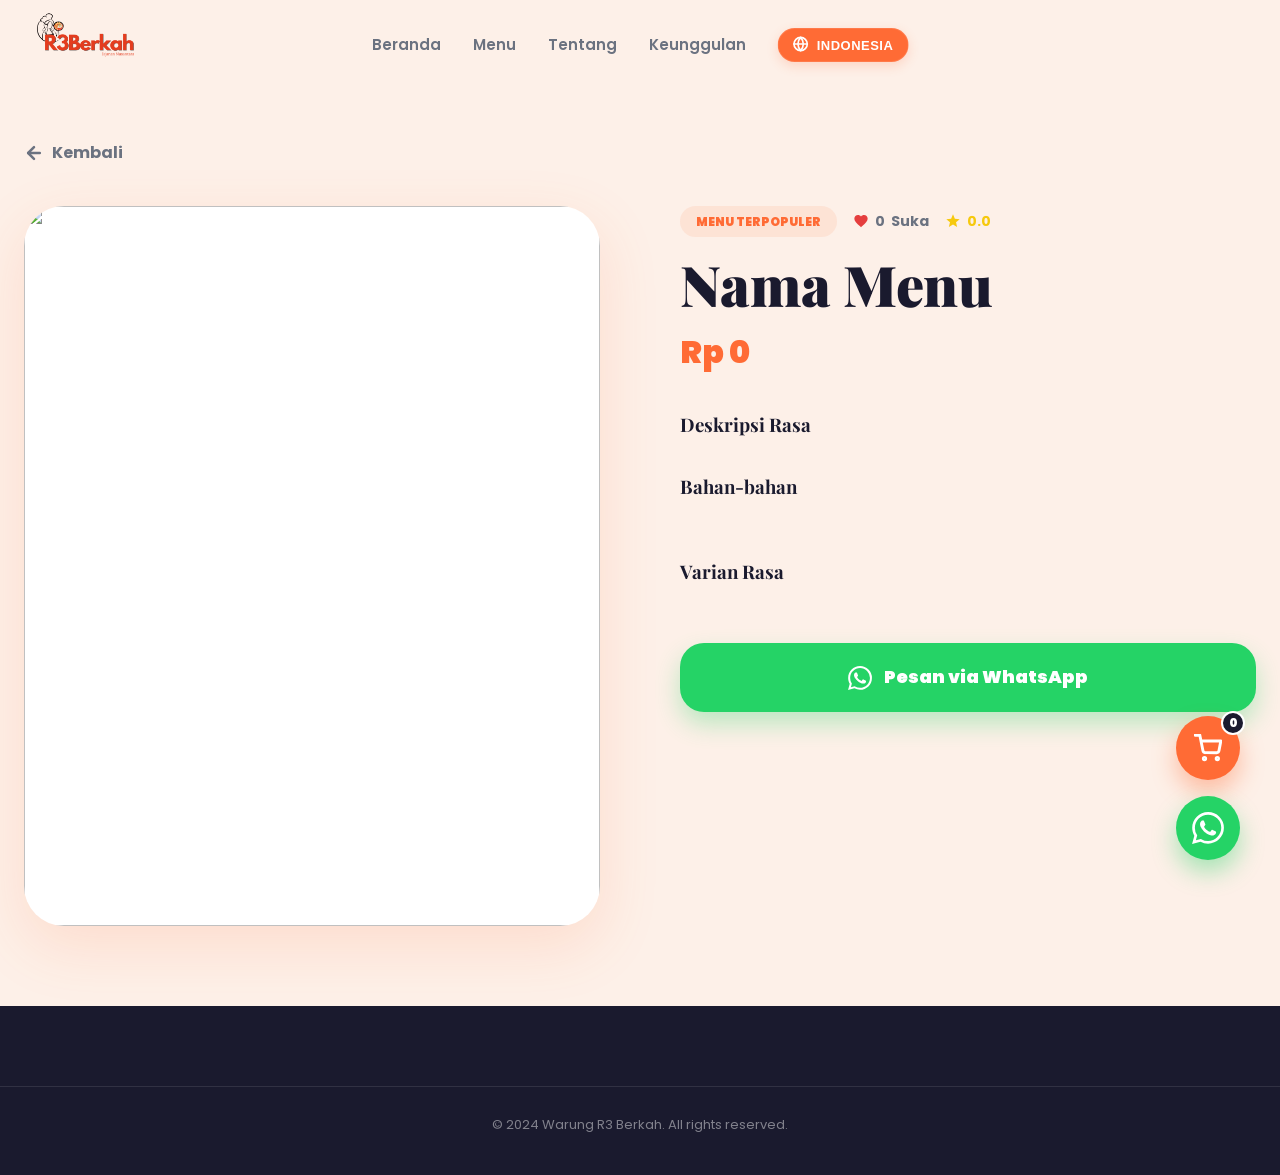
==== commit ae936fd6: "perbarui" ====
--- a/detail.html
+++ b/detail.html
@@ -120,13 +120,15 @@
           </div>
         </div>
 
-        <a href="" id="wa-btn" target="_blank" class="btn-wa">
-          <svg width="24" height="24" viewBox="0 0 24 24" fill="currentColor">
-            <path
-              d="M17.472 14.382c-.297-.149-1.758-.867-2.03-.967-.273-.099-.471-.148-.67.15-.197.297-.767.966-.94 1.164-.173.199-.347.223-.644.075-.297-.15-1.255-.463-2.39-1.475-.883-.788-1.48-1.761-1.653-2.059-.173-.297-.018-.458.13-.606.134-.133.298-.347.446-.52.149-.174.198-.298.298-.497.099-.198.05-.371-.025-.52-.075-.149-.669-1.612-.916-2.207-.242-.579-.487-.5-.669-.51-.173-.008-.371-.01-.57-.01-.198 0-.52.074-.792.372-.272.297-1.04 1.016-1.04 2.479 0 1.462 1.065 2.875 1.213 3.074.149.198 2.096 3.2 5.077 4.487.709.306 1.262.489 1.694.625.712.227 1.36.195 1.871.118.571-.085 1.758-.719 2.006-1.413.248-.694.248-1.289.173-1.413-.074-.124-.272-.198-.57-.347m-5.421 7.403h-.004a9.87 9.87 0 01-5.031-1.378l-.361-.214-3.741.982.998-3.648-.235-.374a9.86 9.86 0 01-1.51-5.26c.001-5.45 4.436-9.884 9.888-9.884 2.64 0 5.122 1.03 6.988 2.898a9.825 9.825 0 012.893 6.994c-.003 5.45-4.437 9.884-9.885 9.884m8.413-18.297A11.815 11.815 0 0012.05 0C5.495 0 .16 5.335.157 11.892c0 2.096.547 4.142 1.588 5.945L.057 24l6.305-1.654a11.882 11.882 0 005.683 1.448h.005c6.554 0 11.89-5.335 11.893-11.893a11.821 11.821 0 00-3.48-8.413z" />
-          </svg>
-          <span data-i18n="detail-order">Pesan via WhatsApp</span>
-        </a>
+        <div class="food-detail-actions">
+          <a href="" id="wa-btn" target="_blank" class="btn-wa">
+            <svg width="24" height="24" viewBox="0 0 24 24" fill="currentColor">
+              <path
+                d="M17.472 14.382c-.297-.149-1.758-.867-2.03-.967-.273-.099-.471-.148-.67.15-.197.297-.767.966-.94 1.164-.173.199-.347.223-.644.075-.297-.15-1.255-.463-2.39-1.475-.883-.788-1.48-1.761-1.653-2.059-.173-.297-.018-.458.13-.606.134-.133.298-.347.446-.52.149-.174.198-.298.298-.497.099-.198.05-.371-.025-.52-.075-.149-.669-1.612-.916-2.207-.242-.579-.487-.5-.669-.51-.173-.008-.371-.01-.57-.01-.198 0-.52.074-.792.372-.272.297-1.04 1.016-1.04 2.479 0 1.462 1.065 2.875 1.213 3.074.149.198 2.096 3.2 5.077 4.487.709.306 1.262.489 1.694.625.712.227 1.36.195 1.871.118.571-.085 1.758-.719 2.006-1.413.248-.694.248-1.289.173-1.413-.074-.124-.272-.198-.57-.347m-5.421 7.403h-.004a9.87 9.87 0 01-5.031-1.378l-.361-.214-3.741.982.998-3.648-.235-.374a9.86 9.86 0 01-1.51-5.26c.001-5.45 4.436-9.884 9.888-9.884 2.64 0 5.122 1.03 6.988 2.898a9.825 9.825 0 012.893 6.994c-.003 5.45-4.437 9.884-9.885 9.884m8.413-18.297A11.815 11.815 0 0012.05 0C5.495 0 .16 5.335.157 11.892c0 2.096.547 4.142 1.588 5.945L.057 24l6.305-1.654a11.882 11.882 0 005.683 1.448h.005c6.554 0 11.89-5.335 11.893-11.893a11.821 11.821 0 00-3.48-8.413z" />
+            </svg>
+            <span data-i18n="detail-order">Pesan via WhatsApp</span>
+          </a>
+        </div>
       </div>
     </div>
   </main>
@@ -144,6 +146,36 @@
     </svg>
   </a>
 
+  <!-- Floating Cart Button -->
+  <div id="cart-float" class="cart-float" onclick="toggleCart()">
+    <svg width="28" height="28" viewBox="0 0 24 24" fill="none" stroke="currentColor" stroke-width="2.5" stroke-linecap="round" stroke-linejoin="round"><circle cx="9" cy="21" r="1"></circle><circle cx="20" cy="21" r="1"></circle><path d="M1 1h4l2.68 13.39a2 2 0 0 0 2 1.61h9.72a2 2 0 0 0 2-1.61L23 6H6"></path></svg>
+    <span id="cart-count" class="cart-badge">0</span>
+  </div>
+
+  <!-- Cart Drawer -->
+  <div id="cart-overlay" class="cart-overlay" onclick="toggleCart()"></div>
+  <div id="cart-drawer" class="cart-drawer">
+    <div class="cart-header">
+      <h3 data-i18n="cart-title">Keranjang Belanja</h3>
+      <button class="close-cart" onclick="toggleCart()">
+        <svg width="24" height="24" viewBox="0 0 24 24" fill="none" stroke="currentColor" stroke-width="3" stroke-linecap="round" stroke-linejoin="round"><line x1="18" y1="6" x2="6" y2="18"></line><line x1="6" y1="6" x2="18" y2="18"></line></svg>
+      </button>
+    </div>
+    <div id="cart-items" class="cart-items">
+      <!-- Items will be injected by JS -->
+    </div>
+    <div class="cart-footer">
+      <div class="cart-total">
+        <span data-i18n="cart-total">Total:</span>
+        <span id="cart-total-amount">Rp 0</span>
+      </div>
+      <button class="btn-checkout" onclick="checkoutWA()">
+        <svg width="20" height="20" viewBox="0 0 24 24" fill="currentColor"><path d="M17.472 14.382c-.297-.149-1.758-.867-2.03-.967-.273-.099-.471-.148-.67.15-.197.297-.767.966-.94 1.164-.173.199-.347.223-.644.075-.297-.15-1.255-.463-2.39-1.475-.883-.788-1.48-1.761-1.653-2.059-.173-.297-.018-.458.13-.606.134-.133.298-.347.446-.52.149-.174.198-.298.298-.497.099-.198.05-.371-.025-.52-.075-.149-.67-1.612-.916-2.207-.242-.579-.487-.5-.669-.51-.173-.008-.371-.01-.57-.01-.198 0-.52.074-.792.372-.272.297-1.04 1.016-1.04 2.479 0 1.462 1.065 2.875 1.213 3.074.149.198 2.096 3.2 5.077 4.487.709.306 1.262.489 1.694.625.712.227 1.36.195 1.871.118.571-.085 1.758-.719 2.006-1.413.248-.694.248-1.289.173-1.413-.074-.124-.272-.198-.57-.347m-5.421 7.403h-.004a9.87 9.87 0 01-5.031-1.378l-.361-.214-3.741.982.998-3.648-.235-.374a9.86 9.86 0 01-1.51-5.26c.001-5.45 4.436-9.884 9.888-9.884 2.64 0 5.122 1.03 6.988 2.898a9.825 9.825 0 012.893 6.994c-.003 5.45-4.437 9.884-9.885 9.884m8.413-18.297A11.815 11.815 0 0012.05 0C5.495 0 .16 5.335.157 11.892c0 2.096.547 4.142 1.588 5.945L.057 24l6.305-1.654a11.882 11.882 0 005.683 1.448h.005c6.554 0 11.89-5.335 11.893-11.893a11.821 11.821 0 00-3.48-8.413z"/></svg>
+        <span data-i18n="cart-checkout">Pesan via WhatsApp</span>
+      </button>
+    </div>
+  </div>
+
   <script src="data.js"></script>
   <script src="translations.js"></script>
   <script src="script.js" defer></script>
--- a/style.css
+++ b/style.css
@@ -879,6 +879,34 @@
 .btn-detail:hover {
   background: var(--primary);
   transform: scale(1.02);
+}
+
+.btn-add-cart {
+  width: 100%;
+  margin-top: 8px;
+  padding: 12px;
+  border-radius: 16px;
+  background: var(--primary);
+  color: white;
+  font-weight: 700;
+  border: none;
+  cursor: pointer;
+  transition: all 0.3s ease;
+  display: flex;
+  align-items: center;
+  justify-content: center;
+  gap: 8px;
+}
+
+.btn-add-cart:hover {
+  background: var(--foreground);
+  transform: scale(1.02);
+}
+
+.food-detail-actions {
+  display: flex;
+  flex-direction: column;
+  gap: 12px;
 }
 
 /* Categories Section */
@@ -3197,22 +3225,219 @@
   transform: translateY(0);
 }
 
-.lang-icon {
+/* ============================================================
+   CART STYLES
+   ============================================================ */
+
+.cart-float {
+  position: fixed;
+  bottom: 120px;
+  right: 40px;
+  width: 64px;
+  height: 64px;
+  background-color: var(--primary);
+  color: white;
+  border-radius: 50%;
   display: flex;
   align-items: center;
   justify-content: center;
-  opacity: 0.9;
-}
-
-@media (max-width: 991px) {
-  .lang-switcher-wrap {
-    padding: 15px 0;
-    justify-content: flex-start;
-  }
-
-  .lang-btn {
+  box-shadow: 0 12px 24px rgba(255, 107, 53, 0.4);
+  z-index: 999;
+  cursor: pointer;
+  transition: all 0.3s cubic-bezier(0.4, 0, 0.2, 1);
+}
+
+.cart-float:hover {
+  transform: scale(1.1) rotate(-12deg);
+  box-shadow: 0 16px 32px rgba(255, 107, 53, 0.5);
+}
+
+.cart-badge {
+  position: absolute;
+  top: -5px;
+  right: -5px;
+  background: var(--foreground);
+  color: white;
+  font-size: 12px;
+  font-weight: 900;
+  width: 24px;
+  height: 24px;
+  border-radius: 50%;
+  display: flex;
+  align-items: center;
+  justify-content: center;
+  border: 2px solid var(--white);
+}
+
+.cart-drawer {
+  position: fixed;
+  top: 0;
+  right: -450px;
+  width: 400px;
+  height: 100vh;
+  background: var(--card-bg);
+  box-shadow: -10px 0 40px rgba(0, 0, 0, 0.1);
+  z-index: 2000;
+  transition: right 0.4s cubic-bezier(0.4, 0, 0.2, 1);
+  display: flex;
+  flex-direction: column;
+}
+
+.cart-drawer.open {
+  right: 0;
+}
+
+.cart-header {
+  padding: 24px;
+  border-bottom: 1px solid rgba(0, 0, 0, 0.05);
+  display: flex;
+  justify-content: space-between;
+  align-items: center;
+}
+
+.cart-header h3 {
+  font-size: 20px;
+  font-weight: 900;
+}
+
+.close-cart {
+  background: none;
+  border: none;
+  cursor: pointer;
+  color: var(--muted);
+  transition: color 0.3s;
+}
+
+.close-cart:hover {
+  color: var(--secondary);
+}
+
+.cart-items {
+  flex: 1;
+  overflow-y: auto;
+  padding: 24px;
+}
+
+.cart-item {
+  display: flex;
+  gap: 16px;
+  margin-bottom: 24px;
+  align-items: center;
+}
+
+.cart-item-img {
+  width: 70px;
+  height: 70px;
+  border-radius: 12px;
+  object-fit: cover;
+}
+
+.cart-item-info {
+  flex: 1;
+}
+
+.cart-item-name {
+  font-weight: 700;
+  font-size: 15px;
+  margin-bottom: 4px;
+}
+
+.cart-item-price {
+  font-weight: 900;
+  color: var(--primary);
+  font-size: 14px;
+}
+
+.cart-item-qty {
+  display: flex;
+  align-items: center;
+  gap: 12px;
+  margin-top: 8px;
+}
+
+.qty-btn {
+  width: 24px;
+  height: 24px;
+  border-radius: 6px;
+  border: 1px solid rgba(0, 0, 0, 0.1);
+  background: var(--white);
+  display: flex;
+  align-items: center;
+  justify-content: center;
+  cursor: pointer;
+  font-weight: 700;
+  transition: all 0.2s;
+}
+
+.qty-btn:hover {
+  background: var(--primary);
+  color: white;
+  border-color: var(--primary);
+}
+
+.cart-footer {
+  padding: 24px;
+  border-top: 1px solid rgba(0, 0, 0, 0.05);
+  background: var(--background);
+}
+
+.cart-total {
+  display: flex;
+  justify-content: space-between;
+  margin-bottom: 20px;
+  font-weight: 900;
+  font-size: 18px;
+}
+
+.btn-checkout {
+  width: 100%;
+  padding: 16px;
+  background: #25D366;
+  color: white;
+  border: none;
+  border-radius: 14px;
+  font-weight: 900;
+  font-size: 16px;
+  cursor: pointer;
+  display: flex;
+  align-items: center;
+  justify-content: center;
+  gap: 10px;
+  box-shadow: 0 8px 16px rgba(37, 211, 102, 0.2);
+  transition: all 0.3s;
+}
+
+.btn-checkout:hover {
+  transform: translateY(-2px);
+  box-shadow: 0 12px 20px rgba(37, 211, 102, 0.3);
+  background: #1ebc5a;
+}
+
+.cart-overlay {
+  position: fixed;
+  inset: 0;
+  background: rgba(0, 0, 0, 0.5);
+  backdrop-filter: blur(4px);
+  z-index: 1999;
+  opacity: 0;
+  pointer-events: none;
+  transition: opacity 0.4s;
+}
+
+.cart-overlay.active {
+  opacity: 1;
+  pointer-events: auto;
+}
+
+@media (max-width: 480px) {
+  .cart-drawer {
     width: 100%;
-    justify-content: center;
-    padding: 12px 20px;
+    right: -100%;
+  }
+  .cart-float {
+    bottom: 100px;
+    right: 20px;
+    width: 56px;
+    height: 56px;
   }
 }
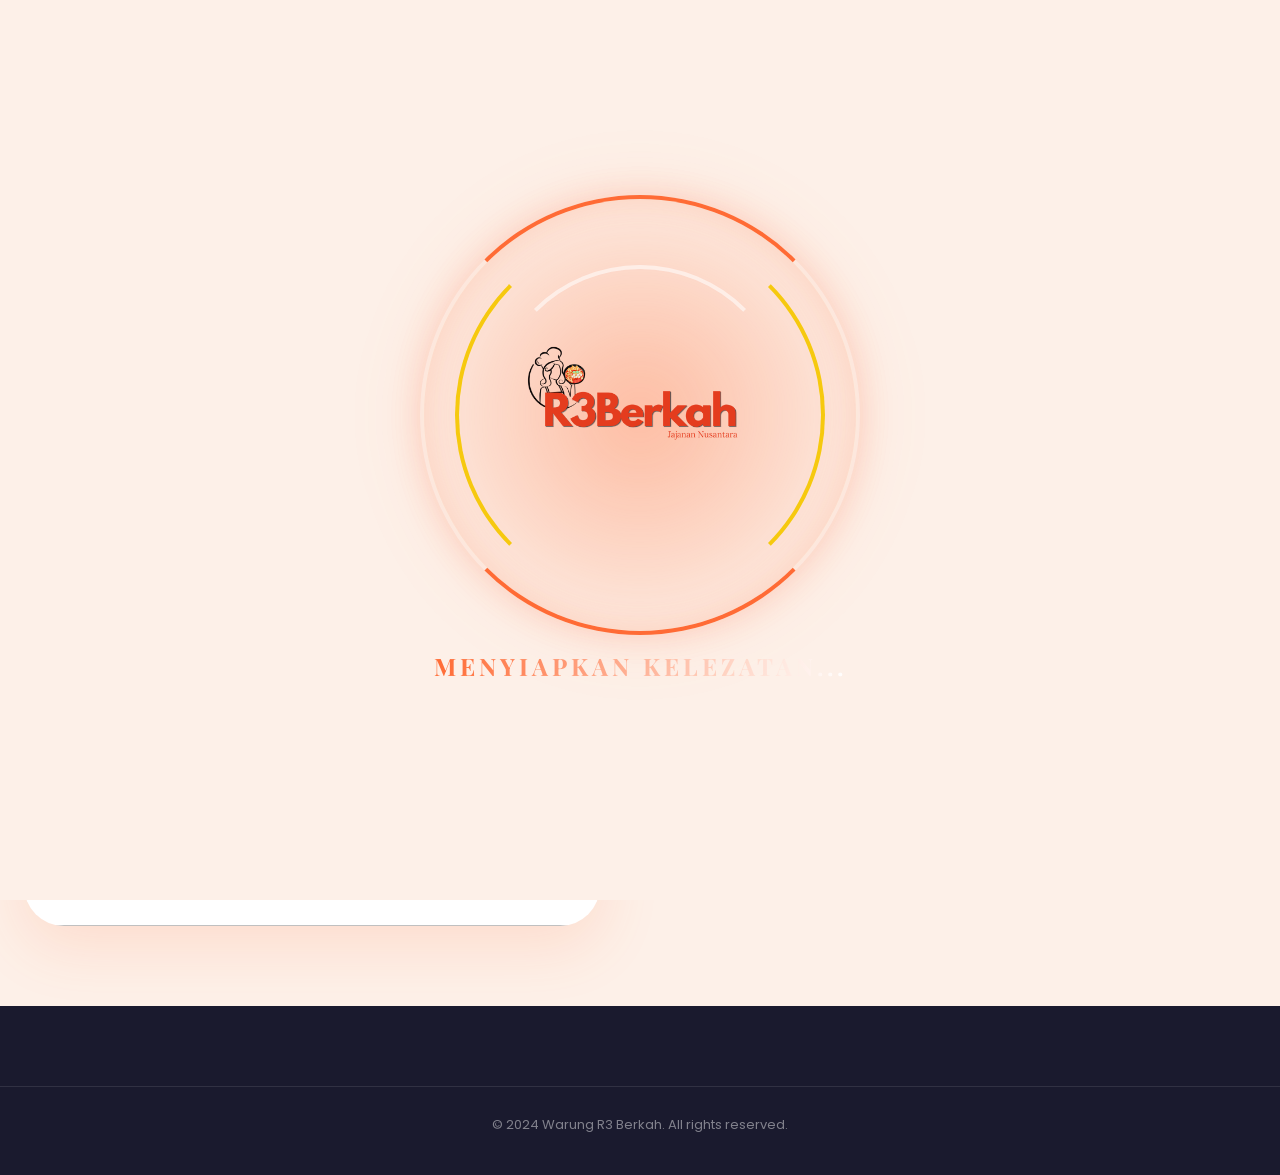
==== commit cda18fb3: "perbarui" ====
--- a/detail.html
+++ b/detail.html
@@ -165,8 +165,28 @@
       <!-- Items will be injected by JS -->
     </div>
     <div class="cart-footer">
+      <div class="cart-collapsible-header" onclick="toggleOrderInfo()">
+        <span class="cart-collapsible-title" data-i18n="cart-info-title">Detail Pemesanan </span>
+        <span class="chevron-icon">
+          <svg width="20" height="20" viewBox="0 0 24 24" fill="none" stroke="currentColor" stroke-width="3" stroke-linecap="round" stroke-linejoin="round"><polyline points="6 9 12 15 18 9"></polyline></svg>
+        </span>
+      </div>
+      <div id="cart-order-body" class="cart-collapsible-body">
+        <div class="cart-field-wrapper">
+          <label for="customer-name" data-i18n="cart-name-label">Nama Pembeli :</label>
+          <input type="text" id="customer-name" data-i18n-placeholder="cart-name-placeholder" placeholder="Masukkan nama Anda...">
+        </div>
+        <div class="cart-field-wrapper">
+          <label for="pickup-time" data-i18n="cart-pickup-label">Waktu Pengambilan:</label>
+          <input type="text" id="pickup-time" data-i18n-placeholder="cart-pickup-placeholder" placeholder="Contoh: Jam 5 sore / Segera...">
+        </div>
+        <div class="cart-notes-wrapper">
+          <label for="cart-notes" data-i18n="cart-notes-label">Catatan Pesanan (Rasa/Topping):</label>
+          <textarea id="cart-notes" data-i18n-placeholder="cart-notes-placeholder" placeholder="Contoh: Seblak Level 5, Tanpa Sawi..."></textarea>
+        </div>
+      </div>
       <div class="cart-total">
-        <span data-i18n="cart-total">Total:</span>
+        <span data-i18n="cart-total">Total Keseluruhan:</span>
         <span id="cart-total-amount">Rp 0</span>
       </div>
       <button class="btn-checkout" onclick="checkoutWA()">
--- a/style.css
+++ b/style.css
@@ -3275,7 +3275,7 @@
   right: -450px;
   width: 400px;
   height: 100vh;
-  background: var(--card-bg);
+  background: #ffffff; /* Solid White */
   box-shadow: -10px 0 40px rgba(0, 0, 0, 0.1);
   z-index: 2000;
   transition: right 0.4s cubic-bezier(0.4, 0, 0.2, 1);
@@ -3318,6 +3318,68 @@
   padding: 24px;
 }
 
+.cart-field-wrapper {
+  margin-bottom: 16px;
+}
+
+.cart-field-wrapper label {
+  display: block;
+  font-size: 13px;
+  font-weight: 800;
+  margin-bottom: 8px;
+  color: var(--foreground);
+}
+
+.cart-field-wrapper input {
+  width: 100%;
+  padding: 12px;
+  border-radius: 12px;
+  border: 1px solid rgba(0, 0, 0, 0.1);
+  background: #f9f9f9;
+  color: #333333;
+  font-family: inherit;
+  font-size: 14px;
+  transition: all 0.3s;
+}
+
+.cart-field-wrapper input:focus {
+  outline: none;
+  border-color: var(--primary);
+  box-shadow: 0 0 0 4px rgba(255, 107, 53, 0.1);
+}
+
+.cart-notes-wrapper {
+  margin-bottom: 20px;
+}
+
+.cart-notes-wrapper label {
+  display: block;
+  font-size: 13px;
+  font-weight: 800;
+  margin-bottom: 8px;
+  color: var(--foreground);
+}
+
+.cart-notes-wrapper textarea {
+  width: 100%;
+  height: 80px;
+  padding: 12px;
+  border-radius: 12px;
+  border: 1px solid rgba(0, 0, 0, 0.1);
+  background: #f9f9f9;
+  color: #333333;
+  font-family: inherit;
+  font-size: 14px;
+  resize: none;
+  transition: all 0.3s;
+}
+
+.cart-notes-wrapper textarea:focus {
+  outline: none;
+  border-color: var(--primary);
+  box-shadow: 0 0 0 4px rgba(255, 107, 53, 0.1);
+}
+
 .cart-item {
   display: flex;
   gap: 16px;
@@ -3378,7 +3440,52 @@
 .cart-footer {
   padding: 24px;
   border-top: 1px solid rgba(0, 0, 0, 0.05);
-  background: var(--background);
+  background: #ffffff; /* Solid White */
+}
+
+.cart-collapsible-header {
+  display: flex;
+  justify-content: space-between;
+  align-items: center;
+  padding: 12px 0;
+  cursor: pointer;
+  border-bottom: 1px solid rgba(0, 0, 0, 0.03);
+  margin-bottom: 12px;
+  transition: all 0.3s;
+}
+
+.cart-collapsible-header:hover {
+  opacity: 0.8;
+}
+
+.cart-collapsible-title {
+  font-size: 14px;
+  font-weight: 800;
+  color: var(--primary);
+  text-transform: uppercase;
+  letter-spacing: 0.5px;
+}
+
+.cart-collapsible-body {
+  max-height: 500px;
+  overflow: hidden;
+  transition: max-height 0.4s cubic-bezier(0.4, 0, 0.2, 1), opacity 0.3s, margin 0.3s;
+  opacity: 1;
+}
+
+.cart-collapsible-body.collapsed {
+  max-height: 0;
+  opacity: 0;
+  margin-bottom: 0;
+  pointer-events: none;
+}
+
+.chevron-icon {
+  transition: transform 0.3s;
+}
+
+.collapsed-icon .chevron-icon {
+  transform: rotate(-180deg);
 }
 
 .cart-total {
